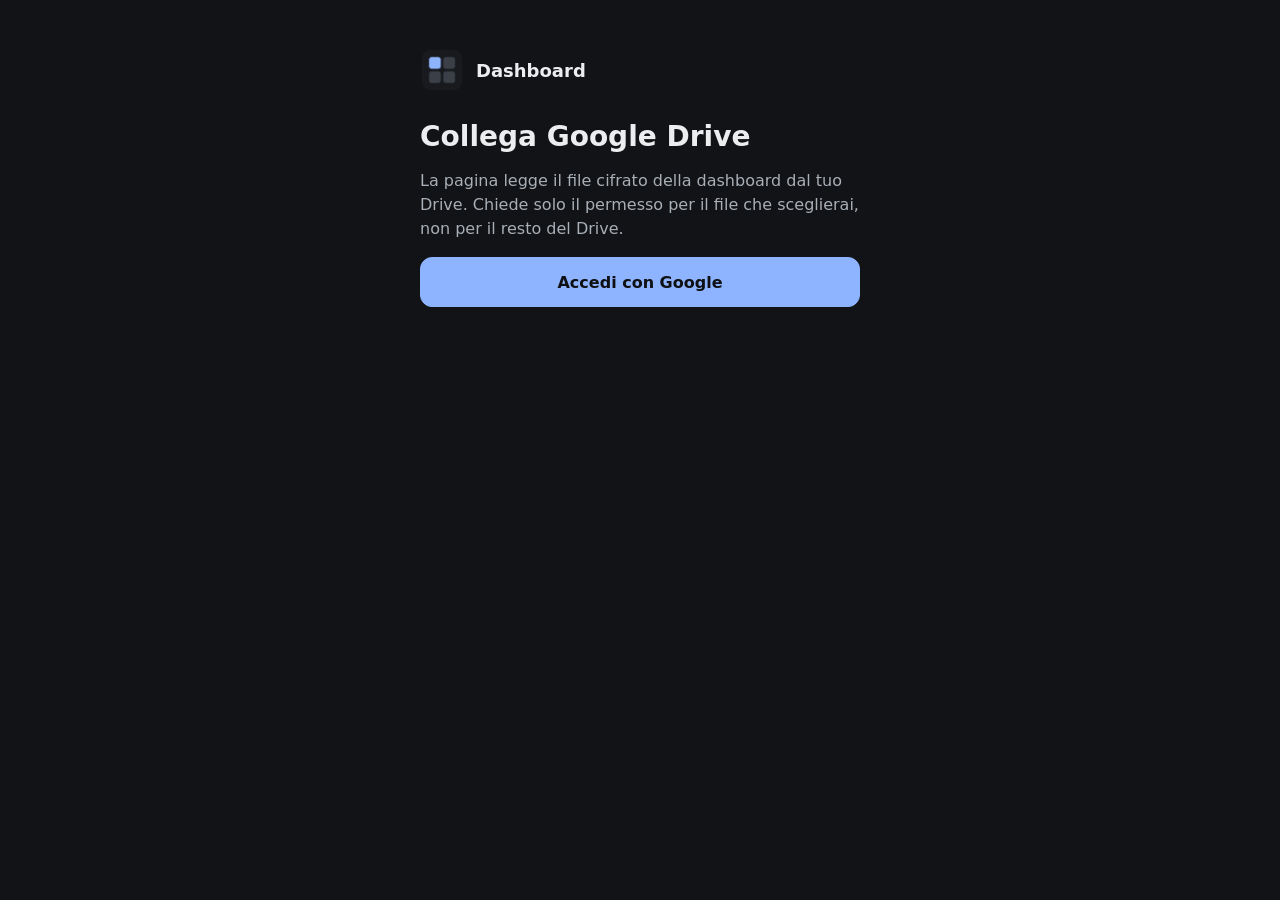
==== index.html @ e6aa9dc3 "Aggiorna la pagina del telefono" ====
<!doctype html>
<html lang="it">
<head>
  <meta charset="utf-8">
  <meta name="viewport" content="width=device-width, initial-scale=1, viewport-fit=cover">
  <meta name="theme-color" content="#111316">
  <meta name="apple-mobile-web-app-capable" content="yes">
  <meta name="mobile-web-app-capable" content="yes">
  <meta name="apple-mobile-web-app-status-bar-style" content="black-translucent">
  <meta name="apple-mobile-web-app-title" content="Dashboard">
  <meta name="referrer" content="no-referrer">
  <link rel="apple-touch-icon" href="./apple-touch-icon.png">
  <link rel="manifest" href="./manifest.webmanifest">
  <title>Dashboard</title>
  <script type="module" crossorigin src="./assets/index-CRpxX67z.js"></script>
  <link rel="stylesheet" crossorigin href="./assets/index-BYZE6P-I.css">
</head>
<body>
  <div id="m-app"></div>
</body>
</html>
---- assets/index-BYZE6P-I.css ----
:root{--bg: #111316;--panel: #181a1e;--panel-2: #1e2126;--line: #23262b;--line-2: #2b2f36;--text: #ecedee;--muted: #a9afb6;--faint: #8a9198;--accent: #8fb4ff;--on-accent: #0e1013;--good: #6fd59a;--good-bg: #16301f;--warn: #f2b66d;--warn-bg: #3a2a14;--bad: #ff8a80;--bad-bg: #3a1a1a;color-scheme:dark;font-family:-apple-system,SF Pro Text,system-ui,Segoe UI,sans-serif;font-size:16px;color:var(--text);background:var(--bg);-webkit-text-size-adjust:100%}*{box-sizing:border-box;-webkit-tap-highlight-color:transparent}body{margin:0;background:var(--bg);min-height:100vh}button,input{font:inherit;color:inherit}h1,h2{margin:0}.sr-only{position:absolute;width:1px;height:1px;overflow:hidden;clip:rect(0 0 0 0);white-space:nowrap}[hidden]{display:none!important}.m-gate{min-height:100vh;padding:calc(env(safe-area-inset-top) + 48px) 20px calc(env(safe-area-inset-bottom) + 24px);display:flex;flex-direction:column;gap:16px;max-width:480px;margin:0 auto}.m-gate h1{font-size:28px}.m-gate p{margin:0;color:var(--muted);line-height:1.5}.m-brand{display:flex;align-items:center;gap:12px;font-weight:600;font-size:18px;margin-bottom:12px}.m-brand img{border-radius:10px}.m-stack{display:flex;flex-direction:column;gap:14px}.m-field{display:flex;flex-direction:column;gap:6px;color:var(--muted);font-size:14px}.m-field input{height:50px;border-radius:12px;border:1px solid var(--line-2);background:var(--panel);padding:0 14px;font-size:17px;color:var(--text)}.m-check{display:flex;gap:10px;align-items:center;color:var(--text)}.m-check input{width:22px;height:22px;accent-color:var(--accent)}.m-btn{min-height:50px;border-radius:12px;border:1px solid var(--line-2);background:var(--panel);font-weight:600;padding:0 16px;width:100%}.m-btn.primary{background:var(--accent);border-color:var(--accent);color:var(--on-accent)}.m-btn.ghost{background:transparent;color:var(--accent);border-color:transparent}.m-btn:disabled{opacity:.6}.m-error{color:var(--bad);background:var(--bad-bg);padding:12px 14px;border-radius:12px}.m-hint{color:var(--faint);font-size:13px;line-height:1.45;margin:4px 0}code{background:var(--panel-2);padding:1px 5px;border-radius:5px}.m-head{position:sticky;top:0;z-index:5;display:flex;align-items:flex-end;justify-content:space-between;gap:12px;padding:calc(env(safe-area-inset-top) + 14px) 16px 10px;background:#111316eb;backdrop-filter:blur(10px);-webkit-backdrop-filter:blur(10px)}.m-date{color:var(--muted);font-size:13px}.m-head h1{font-size:30px;margin-top:2px}.m-status{display:inline-flex;align-items:center;gap:6px;max-width:58%;min-height:36px;padding:0 12px;border-radius:999px;border:1px solid var(--line-2);background:var(--panel);color:var(--muted);font-size:12px;text-align:left}.m-status span{overflow:hidden;text-overflow:ellipsis;white-space:nowrap}.m-status.ok{color:var(--good)}.m-status.warn{color:var(--warn);border-color:#5a4524}.m-status.bad{color:var(--bad)}.m-status.sync svg{animation:m-spin 1s linear infinite}@keyframes m-spin{to{transform:rotate(360deg)}}.m-banner{display:block;width:calc(100% - 32px);margin:4px 16px 8px;padding:12px 14px;border-radius:12px;border:0;text-align:left;line-height:1.4;font-size:14px}.m-banner.ok{background:var(--good-bg);color:var(--good)}.m-banner.warn{background:var(--warn-bg);color:var(--warn);font-weight:600}.m-banner.bad{background:var(--bad-bg);color:var(--bad)}.m-cap{display:flex;gap:8px;padding:4px 16px 0}.m-cap input{flex:1;min-width:0;height:48px;border-radius:12px;border:1px solid var(--line-2);background:var(--panel);padding:0 14px;font-size:16px;color:var(--text)}.m-cap input:focus{outline:none;border-color:var(--accent)}.m-cap button{width:48px;height:48px;border-radius:12px;border:0;background:var(--accent);color:var(--on-accent);font-size:26px;font-weight:600;line-height:1}.m-cap-row{display:flex;align-items:center;justify-content:space-between;gap:8px;padding:8px 16px 0;color:var(--muted);font-size:13px}.m-chips{display:flex;gap:6px;flex:none}.m-chip{min-height:32px;padding:0 12px;border-radius:999px;border:1px solid var(--line-2);background:transparent;color:var(--muted);font-size:13px}.m-chip.on{background:var(--panel-2);color:var(--text);border-color:var(--accent)}.m-main{padding:6px 16px calc(env(safe-area-inset-bottom) + 96px)}.m-sec{margin-top:18px}.m-sec h2{font-size:13px;color:var(--muted);text-transform:uppercase;letter-spacing:.4px;font-weight:600;margin-bottom:6px}.m-sec h2 span{color:var(--faint);font-weight:500}.m-link{border:0;background:none;padding:0;color:inherit;text-transform:inherit;letter-spacing:inherit;font-weight:inherit;font-size:inherit}.m-list{list-style:none;margin:0;padding:0;border-radius:14px;background:var(--panel);border:1px solid var(--line);overflow:hidden}.m-list>li+li{border-top:1px solid var(--line)}.m-row{display:flex;align-items:center;gap:14px;width:100%;min-height:54px;padding:10px 14px;border:0;background:transparent;text-align:left}.m-row:active{background:var(--panel-2)}.m-box{width:26px;height:26px;flex:none;border-radius:8px;border:2px solid #4a5059;display:grid;place-items:center;color:var(--on-accent)}.m-box.on{background:var(--good);border-color:var(--good)}.m-text{flex:1;min-width:0;overflow-wrap:anywhere;font-size:17px}.m-text small{display:block;color:var(--faint);font-size:13px}.m-row.done .m-text{color:#7e858d;text-decoration:line-through}.m-tag{flex:none;font-size:12px;padding:3px 8px;border-radius:7px;background:var(--panel-2);color:var(--muted)}.m-tag.bad{background:var(--bad-bg);color:var(--bad)}.m-list.small .m-next{display:flex;gap:12px;padding:12px 14px;font-size:15px;color:var(--muted)}.m-when{width:92px;flex:none;color:var(--faint);font-size:13px;padding-top:1px}.m-empty{color:var(--faint);text-align:center;padding:36px 12px;line-height:1.5;margin:0}.m-tabs{position:fixed;left:0;right:0;bottom:0;z-index:6;display:grid;grid-template-columns:1fr 1fr 1fr;padding:6px 8px calc(env(safe-area-inset-bottom) + 6px);background:#111316f0;backdrop-filter:blur(10px);-webkit-backdrop-filter:blur(10px);border-top:1px solid var(--line)}.m-tabs button{display:flex;flex-direction:column;align-items:center;gap:3px;min-height:50px;border:0;background:none;color:var(--faint);font-size:11px}.m-tabs button.on{color:var(--accent)}.m-sheet{position:fixed;left:0;right:0;bottom:0;z-index:10;display:flex;flex-direction:column;gap:8px;padding:16px 16px calc(env(safe-area-inset-bottom) + 16px);background:var(--panel);border-top:1px solid var(--line-2);border-radius:18px 18px 0 0;box-shadow:0 -10px 30px #00000080}.m-steps{margin:0;padding-left:22px;color:var(--muted);line-height:1.55;display:flex;flex-direction:column;gap:6px}.m-steps strong{color:var(--text)}
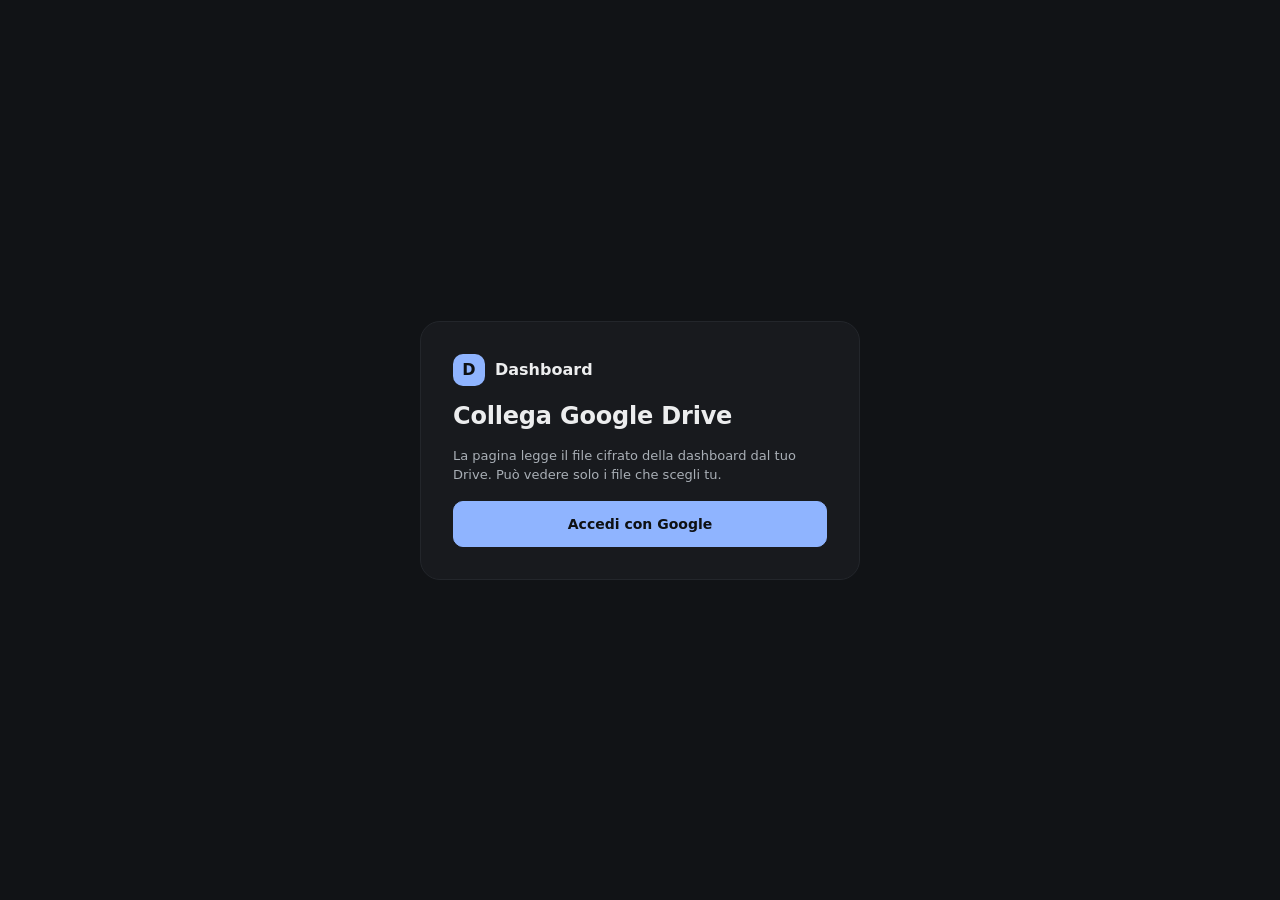
==== commit 64afff32: "Dashboard completa sulla pagina principale Co-Authored-By: Claude Opus 5.5 <noreply@anthropic.com> C" ====
--- a/index.html
+++ b/index.html
@@ -1,9 +1,11 @@
 <!doctype html>
-<html lang="it">
+<html lang="it" class="phone">
 <head>
   <meta charset="utf-8">
+  <!-- Limita da dove la pagina può caricare script e con chi può parlare. apis.google.com e i frame servono al selettore di Drive. -->
+  <meta http-equiv="Content-Security-Policy" content="default-src 'none'; script-src 'self' https://apis.google.com; style-src 'self' 'unsafe-inline'; img-src 'self' data: https://*.googleusercontent.com; font-src 'self' https://fonts.gstatic.com; connect-src 'self' https://www.googleapis.com https://*.googleusercontent.com https://api.open-meteo.com https://geocoding-api.open-meteo.com; frame-src https://docs.google.com https://drive.google.com https://accounts.google.com; manifest-src 'self'; worker-src 'self'; base-uri 'none'; form-action 'self'; object-src 'none'">
   <meta name="viewport" content="width=device-width, initial-scale=1, viewport-fit=cover">
-  <meta name="theme-color" content="#111316">
+  <meta name="theme-color" content="#030b13">
   <meta name="apple-mobile-web-app-capable" content="yes">
   <meta name="mobile-web-app-capable" content="yes">
   <meta name="apple-mobile-web-app-status-bar-style" content="black-translucent">
@@ -12,10 +14,10 @@
   <link rel="apple-touch-icon" href="./apple-touch-icon.png">
   <link rel="manifest" href="./manifest.webmanifest">
   <title>Dashboard</title>
-  <script type="module" crossorigin src="./assets/index-CRpxX67z.js"></script>
-  <link rel="stylesheet" crossorigin href="./assets/index-BYZE6P-I.css">
+  <script type="module" crossorigin src="./assets/index-Cmmlsmbg.js"></script>
+  <link rel="stylesheet" crossorigin href="./assets/index-DvFdRMS1.css">
 </head>
 <body>
-  <div id="m-app"></div>
+  <div id="app"></div>
 </body>
 </html>
--- a/assets/index-DvFdRMS1.css
+++ b/assets/index-DvFdRMS1.css
@@ -0,0 +1 @@
+:root{--bg: #111316;--panel: #181a1e;--panel-2: #1e2126;--line: #23262b;--line-2: #2b2f36;--text: #ecedee;--text-2: #cdd1d5;--muted: #a9afb6;--faint: #8a9198;--accent: #8fb4ff;--accent-bg: #1c2740;--on-accent: #0e1013;--good: #6fd59a;--good-bg: #16301f;--warn: #f2b66d;--warn-bg: #3a2a14;--bad: #ff8a80;--bad-bg: #3a1a1a;--violet: #c9a7ff;--violet-bg: #2e2140;--bar: #8fa3bf;--radius: 16px;--attn-line: #5a4524;--accent-2: #a9c3ff;--dim: #7e858d;--warn-line: #6b5326;--dash: #3a3f47;--box: #4a5059;--track: #262a30;--meteo: #4a5a78;--cal-empty: #15171a;--cal-sel: #1e2430;--badge: #33373e;--grid: #2a2e34;--hab: #23272d;font-family:Segoe UI,system-ui,-apple-system,Ubuntu,Noto Sans,sans-serif;font-size:14px;color:var(--text);background:var(--bg);color-scheme:dark}*{box-sizing:border-box}body{margin:0;background:var(--bg);color:var(--text)}button,input,select,textarea{font:inherit;color:inherit}h1,h2,h3{margin:0;font-weight:600;letter-spacing:-.2px}h2{font-size:18px}.h3{font-size:16px}[hidden]{display:none!important}.sr-only{position:absolute;width:1px;height:1px;overflow:hidden;clip:rect(0 0 0 0);white-space:nowrap}.layout{display:flex;min-height:100vh}.side{flex:0 0 220px;padding:24px 16px;border-right:1px solid var(--line);display:flex;flex-direction:column;gap:2px;position:sticky;top:0;height:100vh;overflow-y:auto}.brand{display:flex;align-items:center;gap:10px;padding:0 8px 20px;font-weight:600;font-size:16px}.brand-mark{width:32px;height:32px;border-radius:10px;background:var(--accent);color:var(--on-accent);display:grid;place-items:center;font-weight:700}.nav{display:flex;align-items:center;gap:10px;padding:7px 12px;border-radius:8px;border:0;background:transparent;color:var(--muted);text-align:left;cursor:pointer;width:100%}.nav.sub{padding-left:34px;font-size:13px}.nav:hover{background:var(--panel);color:var(--text)}.nav.active{background:var(--panel-2);color:var(--text);font-weight:500}.nav svg{flex:none}.side-foot{margin-top:auto;display:flex;flex-direction:column;gap:2px;padding-top:12px}.save-status{padding:8px 12px;color:var(--faint);font-size:12px;display:flex;gap:8px;align-items:center}.dot{width:8px;height:8px;border-radius:50%;background:var(--good);flex:none}.dot.err{background:var(--bad)}.main{flex:1;min-width:0;padding:28px 32px 48px;display:flex;flex-direction:column;gap:20px;max-width:1320px}.head{display:flex;flex-wrap:wrap;justify-content:space-between;align-items:flex-end;gap:16px}.head .date{color:var(--muted);font-size:13px}.head h1{font-size:32px;margin-top:4px}.lead{margin:-8px 0 0;color:var(--muted);line-height:1.5;max-width:800px}.grid{display:grid;grid-template-columns:repeat(auto-fit,minmax(360px,1fr));gap:20px;align-items:start}.split{display:flex;flex-wrap:wrap;gap:20px;align-items:flex-start}.grow-1{flex:1 1 300px;min-width:0}.grow-2{flex:2 1 460px;min-width:0}.grow-3{flex:3 1 600px;min-width:0}.card{border:1px solid var(--line);border-radius:var(--radius);background:var(--panel);padding:20px;display:flex;flex-direction:column;gap:14px;min-width:0}.card.attention{border-color:var(--attn-line)}.card-head{display:flex;justify-content:space-between;align-items:center;gap:12px;flex-wrap:wrap}.stack{display:flex;flex-direction:column;gap:12px}.stack-lg{gap:20px}.stack-sm{display:flex;flex-direction:column;gap:10px}.stack-xs{display:flex;flex-direction:column;gap:4px;color:var(--text-2)}.sub{color:var(--muted);font-size:13px}.small{font-size:12px}.hint{color:var(--faint);font-size:12px;line-height:1.45}.strong{font-weight:600}.empty{color:var(--faint);padding:8px 0;line-height:1.5}.self-start{align-self:flex-start}.push{margin-left:auto}.nowrap{flex-wrap:nowrap;white-space:nowrap}.gap-sm{gap:8px}.divider-top{border-top:1px solid var(--line);padding-top:16px}.accent-2{color:var(--accent-2)}.banner{padding:12px 14px;border-radius:10px;line-height:1.45}.banner.ok{background:var(--good-bg);color:var(--good)}.banner.bad{background:var(--bad-bg);color:var(--bad)}.banner.warn{background:var(--warn-bg);color:var(--warn)}.note-box{padding:12px 14px;border-radius:12px;background:var(--panel-2);color:var(--text-2);line-height:1.5}.box-soft{padding:14px;border-radius:12px;background:var(--panel-2)}.row{display:flex;gap:8px;flex-wrap:wrap;align-items:center}.row>.grow{flex:1 1 160px;min-width:0}.input{height:42px;padding:0 12px;border-radius:10px;border:1px solid var(--line-2);background:var(--bg);color:var(--text);outline:none;min-width:0}textarea.input{height:auto;padding:10px 12px;resize:vertical}.input:focus{border-color:var(--accent)}.input::placeholder{color:var(--dim)}.input.amount{width:120px}.input.date{width:150px}.input.slim{height:36px;padding:0 10px}.input.num{width:120px}.input.qty{width:90px;height:36px}.input.day{width:72px}.input.center{text-align:center}.input.strong{font-weight:700}.input.warn-border{border-color:var(--warn-line)}.btn{height:42px;padding:0 16px;border-radius:10px;border:1px solid var(--line-2);background:transparent;color:var(--text);cursor:pointer;font-weight:500;white-space:nowrap;display:inline-flex;align-items:center;justify-content:center;gap:8px}.btn:hover{background:var(--panel-2)}.btn:disabled{opacity:.5;cursor:default}.btn.primary{background:var(--accent);border-color:var(--accent);color:var(--on-accent);font-weight:600}.btn.primary:hover{filter:brightness(1.08)}.btn.danger{color:var(--bad)}.btn.small{height:34px;padding:0 12px;font-size:13px}.btn.wrap{white-space:normal;height:auto;min-height:34px;padding:6px 12px;text-align:left}.btn.square{width:42px;padding:0;font-size:18px}.icon-btn{width:34px;height:34px;border-radius:8px;border:1px solid transparent;background:transparent;color:var(--faint);cursor:pointer;display:grid;place-items:center;flex:none}.icon-btn:hover{border-color:var(--line-2);color:var(--text)}label.field,.field{display:flex;flex-direction:column;gap:6px;color:var(--muted);font-size:13px}.field.inline{flex-direction:row;align-items:center;gap:8px}.field.end{justify-content:flex-end}.form-grid{display:grid;grid-template-columns:repeat(auto-fit,minmax(200px,1fr));gap:14px;align-items:end}.form-grid.two{grid-template-columns:repeat(2,minmax(0,1fr))}.form-grid.dashed{padding:16px;border:1px dashed var(--dash);border-radius:12px}fieldset.plain{border:0;padding:0;margin:0}.label{color:var(--muted);font-size:13px;padding:0;margin-bottom:10px}.check{display:flex;gap:10px;align-items:flex-start;cursor:pointer;color:var(--text-2);line-height:1.4}.check.small{font-size:13px;align-items:center}.check input,.check-input{width:18px;height:18px;accent-color:var(--accent);flex:none;margin:1px 0 0}.pills{display:flex;flex-wrap:wrap;gap:8px}.pill{position:relative;cursor:pointer}.pill input{position:absolute;opacity:0;inset:0;cursor:pointer}.pill span{display:inline-flex;align-items:center;height:40px;padding:0 14px;border-radius:999px;border:1px solid var(--line-2);color:var(--muted)}.pills.small .pill span{height:34px;font-size:13px}.pill input:checked+span{border-color:var(--accent);background:var(--accent-bg);color:var(--text)}.pill input:focus-visible+span{outline:2px solid var(--accent);outline-offset:2px}.swatches{display:flex;gap:10px}.swatch{position:relative;width:34px;height:34px;border-radius:50%;background:var(--c);cursor:pointer;border:3px solid transparent}.swatch input{position:absolute;opacity:0;inset:0;cursor:pointer}.swatch:has(input:checked){border-color:var(--text)}.swatch:has(input:focus-visible){outline:2px solid var(--accent);outline-offset:2px}.chip{height:34px;padding:0 12px;border-radius:999px;border:1px solid var(--line-2);background:var(--panel-2);color:var(--text);cursor:pointer;display:inline-flex;align-items:center;gap:8px;font-size:13px}.chip.off{background:transparent;color:var(--dim)}.error{color:var(--bad);font-size:13px}.ok{color:var(--good);font-size:13px}.link{background:none;border:0;padding:0;color:var(--accent);cursor:pointer;text-align:left;font-size:13px}.link:hover{text-decoration:underline}.list{display:flex;flex-direction:column}.list.tight .item{padding:7px 0}.item{display:flex;align-items:center;gap:12px;padding:10px 0;border-bottom:1px solid var(--line)}.item:last-child{border-bottom:0}.item .text{flex:1;min-width:0;overflow-wrap:anywhere}.item .when{width:56px;flex:none;color:var(--muted);font-size:12px}.item.done .text{color:var(--dim);text-decoration:line-through}.item.paused{opacity:.55}.item.clickable{cursor:pointer}.box{width:24px;height:24px;flex:none;border-radius:7px;border:1.5px solid var(--box);background:transparent;color:var(--on-accent);display:grid;place-items:center;cursor:pointer;padding:0}.box.on{background:var(--accent);border-color:var(--accent)}.day-box{width:44px;height:44px;flex:none;border-radius:10px;background:var(--panel-2);display:flex;flex-direction:column;align-items:center;justify-content:center;line-height:1.1}.day-box span{font-size:10px;color:var(--faint)}.tag{flex:none;font-size:11px;padding:2px 7px;border-radius:6px;background:var(--panel-2);color:var(--muted);white-space:nowrap}.tag.warn,.tag.pag{background:var(--warn-bg);color:var(--warn)}.tag.bad{background:var(--bad-bg);color:var(--bad)}.tag.ent{background:var(--good-bg);color:var(--good)}.tag.inv{background:var(--accent-bg);color:var(--accent)}.tag.gir{background:var(--track);color:var(--text-2)}.progress{height:6px;border-radius:3px;background:var(--track);overflow:hidden}.progress>div{height:100%;background:var(--accent);border-radius:3px}.progress.cat>div{background:var(--bar)}.progress.over>div{background:var(--bad)}.metrics{display:grid;grid-template-columns:repeat(auto-fit,minmax(170px,1fr));gap:12px}.metric{padding:14px 16px;border-radius:12px;background:var(--panel-2)}.metric .label{color:var(--muted);font-size:12px;margin:0}.metric .value{font-size:23px;font-weight:700;margin-top:4px;font-variant-numeric:tabular-nums}.metric .value.good{color:var(--good)}.metric .value.bad{color:var(--bad)}.metric .value.warn{color:var(--warn)}.metric .value.accent{color:var(--accent)}.metric .hint{margin-top:2px}.money{font-variant-numeric:tabular-nums;white-space:nowrap}.money.in{color:var(--good)}.money.gir{color:var(--accent)}.money.out-bad{color:var(--bad)}.cat-row{display:flex;justify-content:space-between;font-size:13px;margin-bottom:5px;color:var(--text-2)}.acc-grid{display:grid;grid-template-columns:repeat(auto-fit,minmax(250px,1fr));gap:14px}.acc-card{text-align:left;cursor:pointer;border:1px solid var(--line);border-radius:var(--radius);background:var(--panel);padding:16px 18px;display:flex;flex-direction:column;gap:8px;color:var(--text)}.acc-card:hover{border-color:var(--acc, var(--line-2))}.acc-card.add{border-style:dashed;border-color:var(--dash);align-items:center;justify-content:center;flex-direction:row;color:var(--muted);min-height:110px}.acc-dot{width:10px;height:10px;border-radius:50%;background:var(--acc);flex:none}.acc-balance{font-size:24px;font-weight:700;font-variant-numeric:tabular-nums}.pac-row{display:flex;flex-wrap:wrap;align-items:center;gap:12px;padding:14px 16px;border-radius:12px;background:var(--panel-2)}.pac-row .grow{flex:1 1 240px;min-width:0}.pac-row.paused{opacity:.6}.alloc{display:flex;height:12px;border-radius:6px;overflow:hidden;gap:2px}.legend{gap:16px;font-size:13px;color:var(--text-2)}.legend span{display:inline-flex;align-items:center;gap:6px}.sw{width:10px;height:10px;border-radius:3px;display:inline-block}.dot-cat{display:inline-block;width:10px;height:10px;border-radius:3px;flex:none;margin-right:6px;vertical-align:-1px;background:var(--muted)}.dot-cat.pag{background:var(--warn)}.dot-cat.ent{background:var(--good)}.dot-cat.inv{background:var(--accent)}.dot-cat.gir{background:#a9afb6}.dot-cat.comp{background:var(--violet)}.dot-cat.att{background:var(--text)}.dot-cat.meteo{background:var(--meteo)}.cal-wrap{overflow-x:auto}.cal{min-width:640px;display:grid;grid-template-columns:repeat(7,minmax(0,1fr));border:1px solid var(--line);border-radius:var(--radius);overflow:hidden;background:var(--panel)}.cal-head{padding:10px;color:var(--muted);font-size:12px;border-bottom:1px solid var(--line)}.cal-cell{min-height:108px;padding:8px;border:0;border-right:1px solid var(--line);border-bottom:1px solid var(--line);background:var(--panel);color:inherit;text-align:left;cursor:pointer;display:flex;flex-direction:column;gap:4px;min-width:0}.cal-cell:nth-child(7n){border-right:0}.cal-cell.empty{background:var(--cal-empty);cursor:default}.cal-cell.sel{background:var(--cal-sel)}.cal-cell:focus-visible{outline:2px solid var(--accent);outline-offset:-2px}.cal-num{width:26px;height:26px;border-radius:50%;display:grid;place-items:center;font-size:13px}.cal-num.today{background:var(--accent);color:var(--on-accent);font-weight:700}.badge{display:block;font-size:11px;line-height:1.3;padding:3px 6px;border-radius:5px;white-space:nowrap;overflow:hidden;text-overflow:ellipsis;max-width:100%;background:var(--badge);color:var(--text)}.badge.pag{background:var(--warn-bg);color:var(--warn)}.badge.ent{background:var(--good-bg);color:var(--good)}.badge.inv{background:var(--accent-bg);color:var(--accent)}.badge.gir{background:var(--track);color:var(--text-2)}.badge.comp{background:var(--violet-bg);color:var(--violet)}.badge.done{opacity:.55}.badge.fac{background:var(--badge);color:var(--text-2);box-shadow:inset 3px 0 0 var(--meteo)}.badge.hab{background:transparent;color:var(--good);box-shadow:inset 0 0 0 1px var(--good);margin-top:auto}.dot-cat.fac{background:var(--meteo)}.dot-cat.hab{background:transparent;box-shadow:inset 0 0 0 2px var(--good)}.drop{display:flex;flex-direction:column;align-items:center;gap:8px;padding:36px 20px;border:1px dashed var(--dash);border-radius:var(--radius);text-align:center;cursor:pointer;color:var(--text-2);position:relative}.drop:hover,.drop:focus-within{border-color:var(--accent)}.drop input{position:absolute;inset:0;opacity:0;cursor:pointer}.file-badge{width:44px;height:44px;border-radius:10px;background:var(--accent-bg);color:var(--accent);display:grid;place-items:center;font-size:11px;font-weight:700;flex:none}tr.muted td{opacity:.5}.weather{display:flex;align-items:center;gap:14px;padding:10px 16px;border:1px solid var(--line);border-radius:12px;background:var(--panel);color:var(--muted)}.weather .temp{font-size:24px;font-weight:600;line-height:1;color:var(--text)}.day-row{display:flex;gap:14px;padding:8px 0;border-bottom:1px solid var(--line)}.day-row:last-child{border-bottom:0}.day-row .when{width:76px;flex:none;color:var(--muted);font-size:12px;padding-top:2px}.avatar{width:38px;height:38px;flex:none;border-radius:50%;background:var(--track);color:var(--text-2);display:grid;place-items:center;font-weight:600;font-size:13px}.capture{padding:14px 16px;gap:8px}.capture .input{height:46px;font-size:15px}.cap-row{gap:8px}.pay-hours .input.num{width:90px;text-align:right}.print-only{display:none}@media print{body,body.has-bg{background:#fff!important;color:#000}#theme-bg,.side,.no-print,.banner{display:none!important}.print-only{display:block}.main{padding:0;max-width:none}.card{border:1px solid #999;background:#fff!important;color:#000;break-inside:avoid;backdrop-filter:none!important}.hint,.sub,.head .date{color:#333!important}.grid{display:block}.grid>.card{margin-bottom:12px}}#theme-bg{position:fixed;inset:0;z-index:0;pointer-events:none;overflow:hidden;background:var(--bg-deep, var(--bg))}#theme-bg .rune-move{will-change:transform}#app{position:relative;z-index:1}@keyframes rune-spin{0%{transform:translate(-50%,-50%) rotate(0)}to{transform:translate(-50%,-50%) rotate(360deg)}}@keyframes rune-spin-rev{0%{transform:translate(-50%,-50%) rotate(360deg)}to{transform:translate(-50%,-50%) rotate(0)}}@keyframes rune-pulse{0%,to{opacity:.55}50%{opacity:1}}@media(prefers-reduced-motion:reduce){#theme-bg *{animation:none!important}}body.no-motion #theme-bg *{animation:none!important}body.has-bg .side{background:var(--panel)}body.theme-rune{background:#030407;--bg-deep: #030407;--bg: #070a10;--panel: rgba(12, 16, 24, var(--panel-a, .8));--panel-2: rgba(40, 48, 64, .45);--line: rgba(124, 200, 255, .1);--line-2: rgba(124, 200, 255, .18)}body.theme-rune .side{background:var(--panel)}body.theme-rune .card,body.theme-rune .side,body.theme-rune .acc-card,body.theme-rune .weather,body.theme-rune .cal{backdrop-filter:blur(6px)}body.theme-rune .cal-cell.empty{background:#080a0e99}body.theme-rune .cal-cell.sel{background:#283c608c}body.theme-rune .ch-tip{background:#111723}.range{width:100%;accent-color:var(--accent)}.chart{position:relative}.chart svg{width:100%;height:auto;display:block;overflow:visible}.ch-grid{stroke:var(--grid);stroke-width:1}.ch-grid.zero{stroke:var(--box)}.ch-tick{fill:var(--faint);font-size:11px;font-variant-numeric:tabular-nums}.ch-line{fill:none;stroke:var(--accent);stroke-width:2;stroke-linejoin:round;stroke-linecap:round}.ch-dot{fill:var(--accent);stroke:var(--panel);stroke-width:2}.ch-label{fill:var(--text);font-size:12px;font-weight:600}.ch-cross{stroke:var(--muted);stroke-width:1;stroke-dasharray:3 3}.ch-bar.pos{fill:var(--good)}.ch-bar.neg{fill:var(--bad)}.ch-bar.partial{opacity:.45}.ch-bar.on{filter:brightness(1.25)}.ch-hit{fill:transparent;cursor:crosshair;outline:none}.ch-hit:focus-visible{fill:#8fb4ff14}.ch-tip{position:absolute;top:4px;transform:translate(-50%);background:var(--panel-2);border:1px solid var(--line-2);border-radius:8px;padding:8px 10px;pointer-events:none;font-size:12px;white-space:nowrap;box-shadow:0 4px 16px #00000059}.ch-tip strong{font-size:14px;font-variant-numeric:tabular-nums}.table-toggle summary{cursor:pointer;color:var(--accent);font-size:13px}.table-toggle[open] summary{margin-bottom:8px}.progress.near>div{background:var(--warn)}.hab-list{display:flex;flex-direction:column}.hab-row{display:flex;align-items:center;gap:14px;padding:12px 0;border-bottom:1px solid var(--line)}.hab-row:last-child{border-bottom:0}.hab-name{flex:1 1 140px;min-width:0}.hab-days{display:flex;gap:4px}.hab-day{width:36px;height:44px;border-radius:8px;border:1px solid var(--line-2);background:transparent;color:var(--faint);display:flex;flex-direction:column;align-items:center;justify-content:center;gap:2px;cursor:pointer;font-size:10px;padding:0}.hab-day.today{border-color:var(--accent)}.hab-day.on{background:var(--good-bg);border-color:var(--good);color:var(--good)}.hab-day:disabled{opacity:.35;cursor:default}.hab-weeks{display:flex;align-items:flex-end;gap:3px;height:32px}.hab-wk{width:8px;height:100%;background:var(--hab);border-radius:3px;display:flex;align-items:flex-end;overflow:hidden}.hab-wk>span{width:100%;background:var(--meteo);border-radius:3px}.hab-wk.ok>span{background:var(--good)}.chip.habit.on{border-color:var(--good);background:var(--good-bg);color:var(--good)}.meal-grid{display:flex;flex-direction:column}.meal-head,.meal-row{display:grid;grid-template-columns:110px 1fr 1fr;gap:8px;align-items:start}.meal-head{color:var(--muted);font-size:12px;padding-bottom:6px}.meal-row{padding:6px 0;border-top:1px solid var(--line)}.meal-row.today .meal-day{color:var(--accent);font-weight:600}.meal-row.past{opacity:.6}.meal-day{font-size:13px;color:var(--text-2);padding-top:9px}.meal-cell{display:flex;flex-direction:column;gap:2px;min-width:0}.meal-cell .input{width:100%}.meal-grid.compact .meal-head,.meal-grid.compact .meal-row{grid-template-columns:44px 1fr 1fr}.meal-grid.compact .meal-day{padding-top:8px}.meal-tools{padding-bottom:2px}.bal-row{display:grid;grid-template-columns:96px 1fr auto;gap:10px;align-items:center;font-size:13px;color:var(--text-2)}.bal-row .sub{font-size:12px;white-space:nowrap;min-width:64px;text-align:right}.bal-row .sub.bal-wide{text-align:left}.bal-row .bal-wide{grid-column:2 / -1}.bal-row .input.num{width:64px}.cats-field legend{color:var(--text-2);font-size:13px;padding:0 0 6px}.cats-field .row{gap:6px 14px}.ok-text{color:var(--good)}.link.small{font-size:12px}label.item.check{cursor:pointer}.prep-fields{gap:10px 14px;align-items:flex-end}.prep-fill{gap:8px 12px;align-items:center;padding-bottom:8px}.prep-fields .input.num{width:72px}.chip.on{border-color:var(--accent);color:var(--accent)}.prep-ahead{display:flex;gap:10px;align-items:flex-start;padding:10px 12px;border-radius:10px;background:var(--warn-bg);color:var(--warn);font-size:13px}.prep-ahead svg{flex:none;margin-top:2px}.prep-ahead .hint{color:inherit;opacity:.8}.prep-meal{padding-top:10px;border-top:1px solid var(--line);display:flex;flex-direction:column;gap:6px}.prep-meal:first-of-type{border-top:0;padding-top:0}.prep-head{display:flex;align-items:center;gap:8px;flex-wrap:wrap}.prep-head .sub{margin-left:auto;font-size:12px}.prep-steps{margin:0;padding-left:22px;display:flex;flex-direction:column;gap:4px;font-size:14px}.prep-steps li::marker{color:var(--muted);font-size:12px}.prep-steps label{display:flex;gap:8px;align-items:flex-start;cursor:pointer;line-height:1.4}.prep-steps input{margin-top:3px;flex:none}.prep-steps label:has(input:checked) span{color:var(--dim);text-decoration:line-through}.stars{display:inline-flex}.star{border:0;background:none;color:var(--dash);font-size:18px;cursor:pointer;padding:0 1px;line-height:1}.star.on{color:var(--warn)}.plain-list{margin:0;padding-left:18px;color:var(--text-2);line-height:1.6}.dot-cat.scad{background:var(--warn)}.dot-cat.scad.late{background:var(--bad)}.dot-cat.scad.ok{background:#5d646c}.badge.scad{background:var(--bad-bg);color:var(--bad)}.dl-row{display:flex;flex-direction:column;gap:8px;border-bottom:1px solid var(--line)}.dl-row:last-child{border-bottom:0}.dl-row>.item{border-bottom:0}.dl-row>form{margin-bottom:12px}.self-end{align-self:flex-end}.earmark{font-size:12px;color:var(--muted);line-height:1.45;margin-top:2px}.earmark strong{color:var(--text-2);font-weight:600}.goal-amounts{display:flex;align-items:baseline;gap:8px;flex-wrap:wrap}.goal-saved{font-size:26px;font-weight:700;font-variant-numeric:tabular-nums}.progress.goal>div{background:var(--violet)}.progress.goal.big{height:10px;border-radius:5px}.progress.goal.full>div{background:var(--good)}.good-text{color:var(--good)}.warn-text{color:var(--warn)}.bad-text{color:var(--bad)}.tag.obj,.badge.obj{background:var(--violet-bg);color:var(--violet)}.dot-cat.obj{background:var(--violet)}.shop-group{display:flex;flex-direction:column;gap:2px}.shop-group+.shop-group{margin-top:6px}.group-title{font-size:13px;font-weight:600;color:var(--muted);text-transform:uppercase;letter-spacing:.4px;display:flex;gap:6px;align-items:baseline}.shop-chips{display:flex;flex-wrap:wrap;gap:8px;align-items:center}.shop-chips .chip:hover{border-color:var(--good);color:var(--good)}.check.small input{margin:0}.gate{min-height:100vh;display:grid;place-items:center;padding:24px}.gate-card{width:100%;max-width:440px;border:1px solid var(--line);border-radius:20px;background:var(--panel);padding:32px;display:flex;flex-direction:column;gap:16px}.gate-card h1{font-size:24px}.gate-card p{margin:0;color:var(--muted);line-height:1.5}.gate-card .input{width:100%;height:46px}.gate-card .btn{height:46px}.path{font-family:Consolas,DejaVu Sans Mono,monospace;font-size:12px;color:var(--muted);overflow-wrap:anywhere;background:var(--bg);padding:8px 10px;border-radius:8px}table.tx{width:100%;border-collapse:collapse;font-variant-numeric:tabular-nums}table.tx td,table.tx th{padding:9px 8px;border-bottom:1px solid var(--line);text-align:left;vertical-align:middle}table.tx th{color:var(--muted);font-weight:500;font-size:12px;white-space:nowrap}table.tx td.r,table.tx th.r{text-align:right}table.tx.small td{font-size:12px;color:var(--text-2)}.table-wrap{overflow-x:auto}@media(max-width:760px){.layout{flex-direction:column}.side{position:static;height:auto;flex-direction:row;flex-wrap:wrap;border-right:0;border-bottom:1px solid var(--line)}.nav.sub{padding-left:12px}.side-foot{margin-top:0;flex-direction:row;flex-wrap:wrap}.main{padding:20px 16px}.form-grid.two{grid-template-columns:1fr}.dl-row>.item{flex-wrap:wrap;row-gap:6px}.dl-row>.item>.text{flex:1 1 200px}.hab-row{flex-wrap:wrap}.meal-head,.meal-row{grid-template-columns:1fr 1fr}.meal-head>:first-child{display:none}.meal-day{grid-column:1 / -1;padding-top:0}}.item.sale{flex-wrap:wrap;row-gap:8px}.item.sale .text{flex:1 1 240px}.item.sale .sale-side{display:flex;align-items:center;gap:10px;flex-wrap:wrap;margin-left:auto}body.theme-carta{color-scheme:light;font-family:Instrument Sans,Segoe UI,system-ui,sans-serif;--bg: #f3f1ec;--panel: #fbfaf7;--panel-2: #efece5;--line: #e3ded3;--line-2: #d3cdbf;--text: #1c1b19;--text-2: #3a3833;--muted: #55514a;--faint: #6b665d;--accent-bg: color-mix(in srgb, var(--accent) 12%, #fbfaf7);--on-accent: #ffffff;--good: #2f6b45;--good-bg: #dcebdf;--warn: #8a5300;--warn-bg: #f6e7c8;--bad: #b3261e;--bad-bg: #f8dcd8;--violet: #6a3fa0;--violet-bg: #ece2f7;--bar: #8a8476;--radius: 6px;--attn-line: #d9b77a;--accent-2: var(--accent);--dim: #857f74;--warn-line: #d9b77a;--dash: #cfc8b9;--box: #8a8476;--track: #e6e1d6;--meteo: #9aa3b5;--cal-empty: #ebe8e1;--cal-sel: #e9e2d2;--badge: #e6e1d6;--grid: #e3ded3;--hab: #e6e1d6}body.theme-carta .head h1,body.theme-carta h2,body.theme-carta .metric .value,body.theme-carta .brand{font-family:Fraunces,Georgia,serif;letter-spacing:-.01em}body.theme-carta .head h1{font-size:40px;font-weight:700}body.theme-carta h2{font-weight:700}body.theme-carta .metric .value{font-weight:500;font-size:26px}body.theme-carta .head .date{font-style:italic}body.theme-carta .nav.active{background:transparent;box-shadow:inset 0 -2px 0 var(--accent);border-radius:0;font-weight:600}body.theme-carta .card{box-shadow:0 1px #3c321e0a}body.theme-carta .ch-tip{box-shadow:0 4px 16px #3c321e26}#theme-bg .tb-grain{position:absolute;inset:0;width:100%;height:100%;opacity:.35}body.theme-fosfori{font-family:IBM Plex Mono,Consolas,monospace;--bg: #070907;--bg-deep: #050605;--panel: rgba(9, 13, 10, var(--panel-a, .9));--panel-2: color-mix(in srgb, var(--accent) 9%, #070907);--line: color-mix(in srgb, var(--accent) 22%, #070907);--line-2: color-mix(in srgb, var(--accent) 34%, #070907);--text: color-mix(in srgb, var(--accent) 78%, #ffffff);--text-2: color-mix(in srgb, var(--accent) 82%, #9a9a9a);--muted: color-mix(in srgb, var(--accent) 70%, #5a5a5a);--faint: color-mix(in srgb, var(--accent) 55%, #3a3a3a);--accent-bg: color-mix(in srgb, var(--accent) 16%, #070907);--on-accent: #050605;--good-bg: #0f2a17;--radius: 2px;--attn-line: color-mix(in srgb, var(--warn) 45%, #070907);--accent-2: var(--accent);--dim: color-mix(in srgb, var(--accent) 45%, #333333);--dash: color-mix(in srgb, var(--accent) 30%, #070907);--box: color-mix(in srgb, var(--accent) 50%, #070907);--track: color-mix(in srgb, var(--accent) 12%, #070907);--meteo: color-mix(in srgb, var(--accent) 40%, #070907);--cal-empty: #060806;--cal-sel: color-mix(in srgb, var(--accent) 12%, #070907);--badge: color-mix(in srgb, var(--accent) 14%, #070907);--grid: color-mix(in srgb, var(--accent) 14%, #070907);--hab: color-mix(in srgb, var(--accent) 10%, #070907)}body.theme-fosfori .head h1{text-shadow:0 0 14px color-mix(in srgb,var(--accent) 45%,transparent);font-weight:700;letter-spacing:0}body.theme-fosfori .card{border-style:solid}body.theme-fosfori .nav.active{background:var(--accent);color:var(--on-accent);font-weight:600}body.theme-fosfori .nav.active svg{stroke:var(--on-accent)}body.theme-fosfori .brand-mark{border-radius:2px}body.theme-fosfori h2:before{content:"## ";color:var(--faint)}#theme-bg .tb-scan{position:absolute;inset:0;background:repeating-linear-gradient(0deg,rgba(255,255,255,.03) 0,rgba(255,255,255,.03) 1px,transparent 1px,transparent 3px)}#theme-bg .tb-bar{position:absolute;left:0;right:0;top:0;height:100%;background:linear-gradient(180deg,transparent 0%,color-mix(in srgb,var(--accent) 6%,transparent) 48%,transparent 52%);animation:tb-scan 8s linear infinite}#theme-bg .tb-vignette{position:absolute;inset:0;background:radial-gradient(ellipse at center,transparent 55%,rgba(0,0,0,.55) 100%)}@keyframes tb-scan{0%{transform:translateY(-100%)}to{transform:translateY(100%)}}body.theme-neon{font-family:Chakra Petch,Segoe UI,system-ui,sans-serif;--bg: #0b0614;--bg-deep: #0b0614;--panel: rgba(20, 10, 38, var(--panel-a, .86));--panel-2: rgba(44, 26, 74, .6);--line: #2c1a4a;--line-2: #3a2560;--text: #efe9ff;--text-2: #d8cff0;--muted: #b9acd9;--faint: #9a8cbf;--accent-bg: color-mix(in srgb, var(--accent) 16%, #0b0614);--on-accent: #0b0614;--radius: 6px;--violet: #ff7ccc;--violet-bg: #3a1636;--attn-line: #6b3a5a;--accent-2: var(--accent);--dim: #8e7fb0;--dash: #4a3175;--box: #6d55a0;--track: #2c1a4a;--meteo: #5a4a8a;--cal-empty: rgba(8, 4, 16, .6);--cal-sel: rgba(58, 37, 96, .55);--badge: #2c1a4a;--grid: #2c1a4a;--hab: #2c1a4a}body.theme-neon h2{text-transform:uppercase;letter-spacing:.08em;font-size:15px;color:var(--accent)}body.theme-neon .head h1{font-weight:700;text-shadow:0 0 18px rgba(255,63,180,.45)}body.theme-neon .nav.active{background:transparent;box-shadow:inset 0 0 0 1px var(--accent),0 0 12px color-mix(in srgb,var(--accent) 35%,transparent);color:#fff}body.theme-neon .btn.primary{box-shadow:0 0 14px color-mix(in srgb,var(--accent) 45%,transparent)}#theme-bg .tb-floor-wrap{position:absolute;left:-20%;right:-20%;bottom:0;height:46%;perspective:420px;overflow:hidden}#theme-bg .tb-floor{position:absolute;inset:0;transform:rotateX(62deg);transform-origin:50% 0;background-image:linear-gradient(#ff3fb4 1px,transparent 1px),linear-gradient(90deg,#ff3fb4 1px,transparent 1px);background-size:48px 48px;opacity:.28;animation:tb-run 1.6s linear infinite}#theme-bg .tb-horizon{position:absolute;left:0;right:0;top:54%;height:2px;background:#ff3fb4;box-shadow:0 0 24px 4px #ff3fb4;opacity:.6;animation:tb-pulse 4s ease-in-out infinite}@keyframes tb-run{0%{background-position:0 0}to{background-position:0 48px}}@keyframes tb-pulse{0%,to{opacity:.45}50%{opacity:.8}}body.theme-lucciole{font-family:Nunito,Segoe UI,system-ui,sans-serif;--bg: #11100b;--bg-deep: #11100b;--panel: rgba(33, 31, 20, var(--panel-a, .9));--panel-2: #2a2716;--line: #2e2b1c;--line-2: #3d3a26;--text: #efeadb;--text-2: #e1dac3;--muted: #bdb59c;--faint: #a39b80;--accent-bg: color-mix(in srgb, var(--accent) 16%, #11100b);--on-accent: #1a180c;--radius: 20px;--good: #9fdc8c;--good-bg: #1f2f18;--attn-line: #5c4a22;--accent-2: var(--accent);--dim: #8c8670;--dash: #4a4630;--box: #5c5737;--track: #2e2b19;--meteo: #6a6650;--cal-empty: rgba(17, 16, 11, .6);--cal-sel: #2e2b19;--badge: #2e2b19;--grid: #2e2b1c;--hab: #2e2b19}body.theme-lucciole .head h1,body.theme-lucciole h2{font-weight:800}body.theme-lucciole .nav,body.theme-lucciole .btn,body.theme-lucciole .input{border-radius:14px}#theme-bg .tb-hills{position:absolute;inset:0;width:100%;height:100%}#theme-bg .ff{animation:tb-ff1 9s ease-in-out infinite}#theme-bg .ff.b{animation:tb-ff2 11s ease-in-out infinite 2s}#theme-bg .ff.c{animation:tb-ff1 13s ease-in-out infinite 5s}#theme-bg .ff.d{animation:tb-ff2 10s ease-in-out infinite 7s}@keyframes tb-ff1{0%{transform:translate(0);opacity:0}20%{opacity:1}50%{transform:translate(30px,-40px);opacity:.4}80%{opacity:1}to{transform:translate(-10px,-90px);opacity:0}}@keyframes tb-ff2{0%{transform:translate(0);opacity:0}25%{opacity:.9}60%{transform:translate(-40px,-30px);opacity:.3}85%{opacity:1}to{transform:translate(20px,-80px);opacity:0}}body.has-bg:not(.theme-carta) .card,body.has-bg:not(.theme-carta) .side,body.has-bg:not(.theme-carta) .acc-card,body.has-bg:not(.theme-carta) .weather,body.has-bg:not(.theme-carta) .cal{backdrop-filter:blur(6px)}:root{--panel-solid: var(--panel)}.cap{display:flex;flex-direction:column;gap:14px}.cap-form{display:flex;align-items:center;gap:10px}.cap-form .input{flex:1;min-width:0}.cap-body{display:flex;flex-direction:column;gap:12px}.cap-title{font-weight:600;white-space:nowrap;color:var(--accent)}.cap-card .cap-title{display:none}.cap-head{display:flex;align-items:baseline;gap:10px}.cap-head .label{font-size:12px;font-weight:600;text-transform:uppercase;letter-spacing:.08em;color:var(--muted)}.cap-items{display:grid;grid-template-columns:repeat(auto-fill,minmax(250px,1fr));gap:10px}.cap-item{--c: var(--accent);padding:10px 12px;border-radius:10px;background:var(--panel-2);border-left:3px solid var(--c);display:flex;flex-direction:column;gap:6px;min-width:0}.cap-item.good,.dot-cat.good{--c: var(--good)}.cap-item.warn,.dot-cat.warn{--c: var(--warn)}.cap-item.bad,.dot-cat.bad{--c: var(--bad)}.cap-item.vio,.dot-cat.vio{--c: var(--violet)}.cap-item.acc,.dot-cat.acc{--c: var(--accent)}.cap-item-top{display:flex;align-items:center;gap:8px;flex-wrap:wrap}.cap-type{display:inline-flex;align-items:center;gap:6px;min-height:32px;padding:0 10px;border-radius:8px;border:1px solid var(--c);background:transparent;color:var(--c);font-size:12px;font-weight:600;text-transform:uppercase;letter-spacing:.06em;cursor:pointer}.cap-type:hover{background:color-mix(in srgb,var(--c) 12%,transparent)}.cap-item-title{font-size:15px;font-weight:500;overflow-wrap:anywhere}.cap-fields{display:flex;flex-wrap:wrap;gap:6px;font-size:12px}.cap-fields>span{padding:2px 8px;border-radius:6px;background:var(--badge)}.cap-problem{font-size:13px;color:var(--bad)}.cap-item.has-problem{background:color-mix(in srgb,var(--bad) 8%,var(--panel-2));outline:1px dashed color-mix(in srgb,var(--bad) 50%,transparent)}.cap-via{background:color-mix(in srgb,var(--accent) 16%,transparent);color:var(--accent)}.cap-remember{display:flex;align-items:center;gap:8px;flex-wrap:wrap;font-size:13px;color:var(--text-2);padding-top:4px;border-top:1px dashed var(--line-2)}.cap-examples{display:flex;flex-wrap:wrap;gap:6px;align-items:center}.cap-examples .chip{height:30px;font-size:12px}.cap-recent{display:flex;flex-direction:column;gap:4px;padding-top:10px;border-top:1px solid var(--line)}.cap-rec{display:flex;align-items:center;gap:10px;min-height:36px}.cap-rec .grow{flex:1;min-width:0;overflow-wrap:anywhere}.dot-cat.good,.dot-cat.warn,.dot-cat.bad,.dot-cat.vio,.dot-cat.acc{background:var(--c)}.cap-keys{display:flex;flex-wrap:wrap;gap:4px 16px;font-size:12px}kbd{font-family:inherit;font-size:11px;padding:1px 5px;border:1px solid var(--line-2);border-radius:4px;color:var(--text-2)}.cap-overlay{position:fixed;inset:0;z-index:50;background:#0000008c;backdrop-filter:blur(4px);display:flex;justify-content:center;align-items:flex-start;padding:8vh 16px 16px}.cap-dialog{position:relative;width:min(860px,100%);max-height:84vh;overflow:auto;border:1px solid var(--line-2);border-radius:var(--radius);background:var(--panel-solid);padding:20px;box-shadow:0 20px 60px #00000080}.cap-close{position:absolute;top:12px;right:12px;transform:rotate(45deg)}.cap-pop .cap-form{padding-right:40px}.cap-pop .cap-form .input{height:48px;font-size:17px}.cap-idle{display:flex;align-items:center;gap:10px;min-height:44px;padding:0 16px;border-radius:22px;border:1px solid var(--line-2);background:transparent;color:var(--text);cursor:pointer}.nav-label{flex:1;text-align:left}.nav-count{display:none}body.theme-comando{font-family:IBM Plex Sans,Segoe UI,system-ui,sans-serif;--bg: #050b14;--bg-deep: #040912;--panel: rgba(8, 24, 40, var(--panel-a, .66));--panel-solid: #071522;--panel-2: color-mix(in srgb, var(--accent) 7%, rgba(6, 18, 30, .7));--line: color-mix(in srgb, var(--accent) 20%, transparent);--line-2: color-mix(in srgb, var(--accent) 32%, transparent);--text: #e6f7ff;--text-2: #cfeaf7;--muted: #a6c8da;--faint: #8fb1c4;--accent-bg: color-mix(in srgb, var(--accent) 16%, #050b14);--on-accent: #03111b;--radius: 4px;--good: #7dffcf;--good-bg: #0b2a22;--warn: #ffc46b;--warn-bg: #2e2210;--bad: #ff7a5c;--bad-bg: #331510;--violet: #c7b8ff;--violet-bg: #221d3a;--attn-line: color-mix(in srgb, var(--warn) 45%, transparent);--accent-2: var(--accent);--dim: #7f9fb2;--dash: color-mix(in srgb, var(--accent) 30%, transparent);--box: color-mix(in srgb, var(--accent) 55%, transparent);--track: color-mix(in srgb, var(--accent) 13%, transparent);--meteo: color-mix(in srgb, var(--accent) 40%, #050b14);--cal-empty: rgba(4, 10, 18, .6);--cal-sel: color-mix(in srgb, var(--accent) 14%, #050b14);--badge: color-mix(in srgb, var(--accent) 12%, transparent);--grid: color-mix(in srgb, var(--accent) 12%, transparent);--hab: color-mix(in srgb, var(--accent) 10%, transparent);--glow: color-mix(in srgb, var(--accent) 45%, transparent)}body.theme-comando h1,body.theme-comando h2,body.theme-comando .cap-title,body.theme-comando .label,body.theme-comando .cmd-sub{font-family:Rajdhani,Segoe UI,sans-serif}body.theme-comando h2{font-size:14px;font-weight:700;letter-spacing:.22em;text-transform:uppercase;color:var(--accent)}body.theme-comando .head h1{font-size:30px;letter-spacing:.04em}body.theme-comando .card{position:relative;border-radius:4px;background:var(--panel)}body.theme-comando .card:before,body.theme-comando .card:after{content:"";position:absolute;width:12px;height:12px;pointer-events:none}body.theme-comando .card:before{top:-1px;left:-1px;border-top:2px solid var(--accent);border-left:2px solid var(--accent)}body.theme-comando .card:after{bottom:-1px;right:-1px;border-bottom:2px solid var(--accent);border-right:2px solid var(--accent);opacity:.6}body.theme-comando .btn,body.theme-comando .input,body.theme-comando .chip,body.theme-comando .metric,body.theme-comando .nav{border-radius:4px}body.theme-comando .btn.primary{box-shadow:0 0 14px var(--glow)}body.theme-comando .box{border-radius:2px;transform:rotate(45deg) scale(.8)}body.theme-comando .box svg{transform:rotate(-45deg)}body.theme-comando .money,body.theme-comando .metric .value,body.theme-comando .cmd-num{font-family:IBM Plex Mono,Consolas,monospace}body.theme-comando .side{background:#06121ec7}body.theme-comando .nav.active{background:color-mix(in srgb,var(--accent) 14%,transparent);box-shadow:inset 2px 0 0 var(--accent);color:#f2fbff}body.theme-comando .nav-count{display:inline-block;min-width:22px;padding:1px 6px;border-radius:10px;text-align:center;font-family:IBM Plex Mono,monospace;font-size:11px;color:var(--accent);background:var(--badge)}body.theme-comando .nav-count.warn{color:#1a0e02;background:var(--warn)}body.theme-comando .brand{gap:12px;color:var(--accent)}.cmd-brand{display:flex;flex-direction:column;font-family:Rajdhani,sans-serif;line-height:1.05}.cmd-brand span{font-size:19px;font-weight:700;letter-spacing:.16em;color:var(--text)}.cmd-brand small{font-size:10px;font-weight:600;letter-spacing:.3em;color:var(--muted)}.layout.cmd .main{max-width:1680px;padding-bottom:96px}.layout.cmd .side{padding-bottom:84px}.layout.cmd .side-foot .save-status{display:none}.cmd-top{display:flex;flex-wrap:wrap;align-items:center;justify-content:space-between;gap:12px 20px}.cmd-sync{display:flex;align-items:center;gap:8px;padding:8px 14px;border:1px solid var(--line);border-radius:4px;background:var(--panel);font-family:Rajdhani,sans-serif;font-size:13px;font-weight:600;letter-spacing:.08em}.cmd-sync .dot,.cmd-foot .dot{box-shadow:0 0 8px var(--good)}.cmd-clock{display:flex;flex-direction:column;align-items:center}.cmd-date{font-family:Rajdhani,sans-serif;font-size:13px;font-weight:600;letter-spacing:.22em;color:var(--muted)}.cmd-time{font-family:IBM Plex Mono,monospace;font-size:30px;font-weight:500;color:var(--accent);text-shadow:0 0 18px var(--glow)}.cmd-tools{display:flex;gap:8px}.cmd-btn{width:44px;height:44px;display:grid;place-items:center;border:1px solid var(--line);border-radius:4px;background:var(--panel);color:var(--text);cursor:pointer}.cmd-btn.accent{color:var(--accent)}.cmd-btn:hover{border-color:var(--accent)}.cmd-row{display:flex;flex-wrap:wrap;gap:16px}.cmd-row>.card{flex:1 1 300px;min-width:0}.cmd-row>.cmd-core{flex:1.5 1 380px;align-items:center;justify-content:center;background:color-mix(in srgb,var(--panel) 70%,transparent)}.cmd-row>.cmd-wide{flex:1.25 1 360px}.cmd-num{font-size:12px;color:var(--muted)}.cmd-alerts{display:flex;flex-direction:column;gap:8px}.cmd-alert{--c: var(--accent);display:flex;align-items:center;gap:12px;padding:9px 10px;border:0;border-left:2px solid var(--c);border-radius:3px;background:var(--panel-2);color:var(--text);text-align:left;cursor:pointer}.cmd-alert:hover{background:color-mix(in srgb,var(--c) 10%,var(--panel-2))}.cmd-alert.good{--c: var(--good)}.cmd-alert.warn{--c: var(--warn)}.cmd-alert.bad{--c: var(--bad)}.cmd-alert.vio{--c: var(--violet)}.cmd-alert-text{flex:1;min-width:0;display:flex;flex-direction:column;gap:1px;font-size:14px;font-weight:500}.cmd-alert-text .hint{font-weight:400}.cmd-tag{font-family:Rajdhani,sans-serif;font-size:11px;font-weight:700;letter-spacing:.14em;padding:2px 7px;border:1px solid var(--c);color:var(--c);border-radius:2px}.cmd-core-ring{position:relative;width:100%;max-width:360px;aspect-ratio:1 / 1}.cmd-core-ring svg{position:absolute;inset:0;width:100%;height:100%}.cmd-spin{transform-origin:180px 180px;animation:cmd-spin 60s linear infinite}.cmd-spin-r{transform-origin:180px 180px;animation:cmd-spin 90s linear infinite reverse}.cmd-orbit{transform-origin:180px 180px;animation:cmd-spin 14s linear infinite}@keyframes cmd-spin{to{transform:rotate(360deg)}}body.no-motion .cmd-spin,body.no-motion .cmd-spin-r,body.no-motion .cmd-orbit{animation:none}@media(prefers-reduced-motion:reduce){.cmd-spin,.cmd-spin-r,.cmd-orbit{animation:none}}.cmd-core-text{position:absolute;inset:0;display:flex;flex-direction:column;align-items:center;justify-content:center;gap:2px}.cmd-core-dow{font-family:Rajdhani,sans-serif;font-size:12px;font-weight:600;letter-spacing:.3em;color:var(--muted)}.cmd-core-day{font-family:Rajdhani,sans-serif;font-size:72px;font-weight:700;line-height:.9;color:#f2fbff;text-shadow:0 0 24px var(--glow)}.cmd-core-month{font-family:Rajdhani,sans-serif;font-size:14px;font-weight:700;letter-spacing:.3em;color:var(--accent)}.cmd-legend{display:flex;flex-wrap:wrap;justify-content:center;gap:8px 20px;font-size:13px}.cmd-legend span{display:inline-flex;align-items:center;gap:8px}.cmd-legend i{width:14px;height:3px}.cmd-sub{margin-top:4px}.cmd-core .rx{width:100%;max-width:640px;container-type:inline-size;display:flex;flex-direction:column;gap:4px}.rx-stage{--u: calc(100cqw / 560);position:relative;width:100%;aspect-ratio:560 / 380;overflow:hidden}.rx-stage i{display:block;font-style:normal}.rx-floor-wrap{position:absolute;inset:0;perspective:calc(720 * var(--u));perspective-origin:50% 16%}.rx-floor{position:absolute;left:50%;top:50%;width:calc(640 * var(--u));height:calc(640 * var(--u));margin:calc(-320 * var(--u)) 0 0 calc(-320 * var(--u));transform-style:preserve-3d;animation:rx-floor 80s linear infinite;background-image:linear-gradient(color-mix(in srgb,var(--accent) 24%,transparent) 1px,transparent 1px),linear-gradient(90deg,color-mix(in srgb,var(--accent) 24%,transparent) 1px,transparent 1px);background-size:calc(32 * var(--u)) calc(32 * var(--u));background-position:center;-webkit-mask-image:radial-gradient(circle,#000 26%,transparent 64%);mask-image:radial-gradient(circle,#000 26%,transparent 64%)}.rx-ring{position:absolute;left:50%;top:50%;width:calc(var(--s) * var(--u));height:calc(var(--s) * var(--u));margin:calc(var(--s) * var(--u) / -2) 0 0 calc(var(--s) * var(--u) / -2);border-radius:50%;border:1px solid color-mix(in srgb,var(--accent) 70%,transparent)}.rx-ring.dash{border:2px dashed color-mix(in srgb,var(--accent) 40%,transparent)}.rx-ring.warm{border-color:color-mix(in srgb,var(--warn) 60%,transparent)}.rx-ripple{position:absolute;left:50%;top:50%;width:calc(110 * var(--u));height:calc(110 * var(--u));margin:calc(-55 * var(--u)) 0 0 calc(-55 * var(--u));border-radius:50%;border:2px solid var(--accent);opacity:0;animation:rx-ripple 4s ease-out infinite}.rx-scan{position:absolute;left:50%;top:50%;width:calc(300 * var(--u));height:2px;transform-origin:0 50%;background:linear-gradient(90deg,var(--accent),transparent);animation:cmd-spin 8s linear infinite}.rx-beam{position:absolute;left:calc(210 * var(--u));top:calc(125 * var(--u));width:calc(140 * var(--u));height:calc(225 * var(--u));clip-path:polygon(44% 0,56% 0,86% 100%,14% 100%);background:linear-gradient(to top,color-mix(in srgb,var(--accent) 13%,transparent),transparent 80%);pointer-events:none}.rx-pts{position:absolute;inset:0;pointer-events:none}.rx-pt{position:absolute;bottom:calc(40 * var(--u));width:2px;height:2px;border-radius:1px;background:var(--accent);box-shadow:0 0 6px var(--accent);opacity:0;animation:rx-rise 3.4s linear infinite}.rx-globe-wrap{position:absolute;left:calc(120 * var(--u));top:calc(12 * var(--u));width:calc(320 * var(--u));height:calc(320 * var(--u));perspective:calc(1000 * var(--u))}.rx-globe{position:absolute;inset:0;transform-style:preserve-3d;animation:rx-globe 40s linear infinite}.rx-mer{position:absolute;inset:0;border-radius:50%;border:1px solid color-mix(in srgb,var(--accent) 30%,transparent)}.rx-par{position:absolute;left:50%;top:50%;border-radius:50%;border:1px solid color-mix(in srgb,var(--accent) 22%,transparent)}.rx-par.eq{border-color:color-mix(in srgb,var(--accent) 58%,transparent)}.rx-node{position:absolute;left:50%;top:50%;width:8px;height:8px;margin:-4px 0 0 -4px;border-radius:50%;background:var(--warn);box-shadow:0 0 12px var(--warn)}.rx-scanwrap{position:absolute;left:calc(120 * var(--u));top:calc(12 * var(--u));width:calc(320 * var(--u));height:calc(320 * var(--u));border-radius:50%;overflow:hidden;pointer-events:none}.rx-scanline{position:absolute;left:0;right:0;top:0;height:2px;background:linear-gradient(90deg,transparent,var(--accent),transparent);opacity:.5;animation:rx-scanv 5.5s ease-in-out infinite}.rx-orbit-wrap{position:absolute;left:calc(70 * var(--u));top:calc(-38 * var(--u));width:calc(420 * var(--u));height:calc(420 * var(--u));perspective:calc(1100 * var(--u));pointer-events:none;z-index:3}.rx-orbit{position:absolute;inset:0;transform-style:preserve-3d;animation:rx-orbit 14s linear infinite}.rx-orbit-ring{position:absolute;inset:0;border-radius:50%;border:1px dashed color-mix(in srgb,var(--warn) 50%,transparent)}.rx-orbit-dot{position:absolute;left:50%;top:-5px;width:10px;height:10px;margin-left:-5px;border-radius:50%;background:var(--warn);box-shadow:0 0 12px var(--warn)}.rx-tel{position:absolute;top:calc(6 * var(--u));z-index:4;display:flex;flex-direction:column;gap:3px;font-family:IBM Plex Mono,monospace;font-size:10px;letter-spacing:.08em;color:var(--muted)}.rx-tel.left{left:0}.rx-tel.right{right:0;align-items:flex-end;text-align:right}.rx-tel .acc{color:var(--accent)}.rx-sync{display:flex;align-items:center;gap:6px;text-transform:uppercase}.rx-sync .dot{width:6px;height:6px;border-radius:50%;background:var(--good);box-shadow:0 0 8px var(--good);animation:rx-blink 1.2s steps(2,jump-none) infinite}.rx-sync .dot.err{background:var(--bad);box-shadow:0 0 8px var(--bad)}.rx-core{position:absolute;left:calc(140 * var(--u));top:calc(32 * var(--u));width:calc(280 * var(--u));height:calc(280 * var(--u));z-index:2}.rx-core svg{position:absolute;inset:0;width:100%;height:100%;overflow:visible}.rx-ticks{transform-origin:140px 140px;animation:cmd-spin 120s linear infinite}.rx-t1{fill:none;stroke:var(--accent);stroke-opacity:.35;stroke-width:6;stroke-dasharray:1 45.08}.rx-t2{fill:none;stroke:var(--accent);stroke-opacity:.7;stroke-width:10;stroke-dasharray:1.6 274.9}.rx-wk{fill:none;stroke:color-mix(in srgb,var(--accent) 32%,transparent);stroke-width:4}.rx-wk.past{stroke:color-mix(in srgb,var(--accent) 14%,transparent)}.rx-wk.on{stroke:var(--accent);filter:drop-shadow(0 0 5px var(--accent))}.rx-ev{fill:var(--warn);animation:rx-blink 2.4s ease-in-out infinite}.rx-wl{font-family:IBM Plex Mono,monospace;font-size:10px;font-weight:500;fill:var(--muted)}.rx-wl.on{fill:var(--accent)}.rx-main{fill:none;stroke:var(--accent);stroke-width:7;filter:drop-shadow(0 0 10px var(--accent))}.rx-arc{fill:none;stroke-width:4;stroke-linecap:round;opacity:0;transition:opacity .6s ease}.rx-disc{fill:var(--panel-solid);fill-opacity:.93;stroke:var(--line-2);stroke-width:1}.rx-texts{position:absolute;inset:0}.rx-text{position:absolute;inset:0;display:flex;flex-direction:column;align-items:center;justify-content:center;gap:2px;opacity:0;transform:scale(.94);transition:opacity .5s ease,transform .5s ease,visibility .5s;visibility:hidden}.rx[data-mode=oggi] .rx-text[data-k=oggi],.rx[data-mode=att] .rx-text[data-k=att],.rx[data-mode=abi] .rx-text[data-k=abi],.rx[data-mode=pasti] .rx-text[data-k=pasti]{opacity:1;transform:none;visibility:visible}.rx[data-mode=oggi] .rx-arc[data-k=oggi],.rx[data-mode=att] .rx-arc[data-k=att],.rx[data-mode=abi] .rx-arc[data-k=abi],.rx[data-mode=pasti] .rx-arc[data-k=pasti]{opacity:1}.rx-top{font-family:Rajdhani,sans-serif;font-size:max(10px,calc(11 * var(--u)));font-weight:600;letter-spacing:.3em;color:var(--muted)}.rx-big{font-family:Rajdhani,sans-serif;font-size:calc(70 * var(--u));font-weight:700;line-height:.95;color:#f2fbff;text-shadow:0 0 24px var(--glow)}.rx-big.long{font-size:calc(52 * var(--u))}.rx-mid{font-family:Rajdhani,sans-serif;font-size:max(11px,calc(13 * var(--u)));font-weight:700;letter-spacing:.3em}.rx-sub{font-size:max(11px,calc(13 * var(--u)));color:var(--muted);max-width:calc(160 * var(--u));text-align:center;line-height:1.2}.rx-legend{display:flex;flex-wrap:wrap;justify-content:center;gap:4px 12px}.rx-btn{min-height:44px;display:inline-flex;align-items:center;gap:8px;padding:0 8px;border:0;border-bottom:2px solid transparent;background:none;color:var(--muted);font:inherit;font-size:13px;cursor:pointer}.rx-btn i{width:14px;height:3px}.rx-btn:hover{color:var(--text)}.rx-btn[aria-pressed=true]{color:var(--text);border-bottom-color:var(--accent)}@keyframes rx-floor{0%{transform:translateY(calc(120 * var(--u))) rotateX(74deg) rotate(0)}to{transform:translateY(calc(120 * var(--u))) rotateX(74deg) rotate(-360deg)}}@keyframes rx-globe{0%{transform:rotateX(-16deg) rotateY(0)}to{transform:rotateX(-16deg) rotateY(360deg)}}@keyframes rx-orbit{0%{transform:rotateX(74deg) rotate(0)}to{transform:rotateX(74deg) rotate(-360deg)}}@keyframes rx-ripple{0%{transform:scale(1);opacity:.8}to{transform:scale(4.6);opacity:0}}@keyframes rx-rise{0%{transform:translateY(0);opacity:0}15%{opacity:1}to{transform:translateY(calc(-190 * var(--u)));opacity:0}}@keyframes rx-scanv{0%,to{transform:translateY(0)}50%{transform:translateY(calc(318 * var(--u)))}}@keyframes rx-blink{0%,to{opacity:.35}50%{opacity:1}}@container (max-width: 480px){.rx-tel{display:none}}body.no-motion .rx *,body.no-motion .rx *:before{animation:none!important}body.no-motion .rx-pt,body.no-motion .rx-ripple,body.no-motion .rx-scanline{display:none!important}@media(prefers-reduced-motion:reduce){.rx *,.rx *:before{animation:none!important}.rx-pt,.rx-ripple,.rx-scanline{display:none!important}}body.no-motion .rx-floor,body.lite .rx-floor{transform:translateY(calc(120 * var(--u))) rotateX(74deg) rotate(-20deg)}body.no-motion .rx-globe,body.lite .rx-globe{transform:rotateX(-16deg) rotateY(28deg)}body.no-motion .rx-orbit,body.lite .rx-orbit{transform:rotateX(74deg) rotate(-40deg)}@media(prefers-reduced-motion:reduce){.rx-floor{transform:translateY(calc(120 * var(--u))) rotateX(74deg) rotate(-20deg)}.rx-globe{transform:rotateX(-16deg) rotateY(28deg)}.rx-orbit{transform:rotateX(74deg) rotate(-40deg)}}.cmd-quick{display:grid;grid-template-columns:repeat(2,minmax(0,1fr));gap:8px}.cmd-q{min-height:44px;display:flex;align-items:center;gap:8px;padding:0 10px;border:1px solid var(--line);border-radius:4px;background:var(--panel-2);color:var(--text);cursor:pointer;text-align:left}.cmd-q svg{stroke:var(--accent)}.cmd-q:hover{border-color:var(--accent)}.cmd-agenda{display:flex;flex-direction:column}.cmd-ag{display:flex;gap:12px;align-items:stretch}.cmd-ag-when{width:92px;flex:none;padding-top:8px;font-family:IBM Plex Mono,monospace;font-size:11px;color:var(--muted)}.cmd-ag-dot{position:relative;width:12px;flex:none}.cmd-ag-dot:before{content:"";position:absolute;left:5.5px;top:0;bottom:0;width:1px;background:var(--line)}.cmd-ag-dot:after{content:"";position:absolute;left:2px;top:11px;width:8px;height:8px;border-radius:50%;background:var(--dim)}.cmd-ag.now .cmd-ag-dot:after{background:var(--accent);box-shadow:0 0 10px var(--accent)}.cmd-ag-text{flex:1;min-width:0;padding:6px 0 10px;display:flex;flex-direction:column;font-size:14px}.cmd-minis{display:grid;grid-template-columns:repeat(auto-fit,minmax(104px,1fr));gap:10px}.cmd-mini{display:flex;flex-direction:column;align-items:center;gap:6px;text-align:center}.cmd-mini-ring{position:relative;width:96px;height:96px}.cmd-mini-ring svg{position:absolute;inset:0}.cmd-mini-ring span{position:absolute;inset:0;display:grid;place-items:center;font-family:IBM Plex Mono,monospace;font-size:17px}.cmd-mini-label{font-family:Rajdhani,sans-serif;font-size:13px;font-weight:700;letter-spacing:.14em}.cmd-meals{display:flex;flex-direction:column;gap:9px}.cmd-meal{--c: var(--good);display:flex;align-items:center;gap:10px;font-size:13px}.cmd-meal.m-low{--c: var(--warn)}.cmd-meal.m-full{--c: var(--violet)}.cmd-meal.m-over{--c: var(--bad)}.cmd-meal>span:first-child{width:96px;flex:none}.cmd-segs{flex:1;display:grid;grid-template-columns:repeat(4,minmax(0,1fr));gap:3px}.cmd-segs i{height:8px;background:var(--track)}.cmd-segs i.on{background:var(--c)}.cmd-meal-v{width:64px;text-align:right;font-family:IBM Plex Mono,monospace;font-size:11px;color:var(--muted)}.cmd-meal.m-low .cmd-meal-v,.cmd-meal.m-over .cmd-meal-v{color:var(--c)}.cmd-foot{position:fixed;left:0;right:0;bottom:0;z-index:20;display:flex;flex-wrap:wrap;align-items:center;justify-content:space-between;gap:10px 24px;padding:10px 24px;border-top:1px solid var(--line);background:#050e18eb;backdrop-filter:blur(8px)}.cmd-foot-info{display:flex;flex-wrap:wrap;gap:6px 18px;font-size:12px;color:var(--muted);align-items:center}.cmd-foot-info .js-save{display:inline-flex;align-items:center;gap:8px}.cap-bar{position:relative;flex:0 1 620px;min-width:280px;gap:0}.cap-bar .cap-form{min-height:46px;padding:0 6px 0 18px;border:1px solid var(--accent);border-radius:23px;background:color-mix(in srgb,var(--accent) 8%,transparent);box-shadow:0 0 22px color-mix(in srgb,var(--accent) 28%,transparent)}.cap-bar .cap-title{font-family:Rajdhani,sans-serif;font-size:12px;font-weight:700;letter-spacing:.2em;text-transform:uppercase}.cap-bar .cap-form .input{border:0;background:none;height:42px;box-shadow:none;outline:none}.cap-bar .cap-form .btn{border-radius:18px;height:34px}.cap-bar .cap-body{display:none;position:absolute;left:0;bottom:calc(100% + 10px);width:min(760px,calc(100vw - 32px));max-height:60vh;overflow:auto;padding:16px;border:1px solid var(--line-2);border-radius:6px;background:var(--panel-solid);box-shadow:0 -10px 40px #00000073;flex-direction:column;gap:12px}.cap-bar:focus-within .cap-body{display:flex}.cap-bar .cap-idle{border-color:var(--accent);color:var(--accent)}body.theme-comando .cap-dialog{border-color:var(--line-2)}body.theme-comando .cap-dialog:before{content:"";position:absolute;top:-1px;left:-1px;width:16px;height:16px;border-top:2px solid var(--accent);border-left:2px solid var(--accent)}#theme-bg .tb-cmd-glow{position:absolute;inset:0;background:radial-gradient(circle at 50% 28%,color-mix(in srgb,var(--accent) 14%,transparent) 0,transparent 50%),radial-gradient(circle at 12% 90%,rgba(40,110,170,.18) 0,transparent 45%)}#theme-bg .tb-cmd-grid{position:absolute;inset:0;background:repeating-linear-gradient(0deg,color-mix(in srgb,var(--accent) 4%,transparent) 0 1px,transparent 1px 48px),repeating-linear-gradient(90deg,color-mix(in srgb,var(--accent) 4%,transparent) 0 1px,transparent 1px 48px)}#theme-bg .tb-cmd-rings{position:absolute;width:1100px;height:1100px;right:-320px;top:50%;margin-top:-550px;opacity:.11}#theme-bg .tb-cmd-rings .r1{transform-origin:500px 500px;animation:cmd-spin 120s linear infinite}#theme-bg .tb-cmd-rings .r2{transform-origin:500px 500px;animation:cmd-spin 90s linear infinite reverse}#theme-bg .tb-cmd-rings .r3{transform-origin:500px 500px;animation:cmd-spin 200s linear infinite}@media print{.cmd-foot,.cmd-top{display:none!important}}@media(min-width:1100px){.grid>.span-2{grid-column:span 2}}@media(min-width:901px){.cmd-foot{padding-left:244px}}body.lite *,body.lite *:before,body.lite *:after{animation:none!important;backdrop-filter:none!important;-webkit-backdrop-filter:none!important}body.lite.theme-comando{--panel-a: .86}body.lite #theme-bg .rune-move{filter:none!important}body.lite .rx-pts,body.lite .rx-ripple,body.lite .rx-scanline,body.lite .rx-scan{display:none!important}body.lite .rx-wk.on,body.lite .rx-main{filter:none}html.phone{-webkit-text-size-adjust:100%}.phone body{overscroll-behavior-y:none}.phone .layout.ph{display:block;min-height:100dvh}.phone .layout.ph .main{padding:8px 12px calc(88px + env(safe-area-inset-bottom));gap:14px;max-width:none}.phone input,.phone select,.phone textarea{font-size:16px}.phone button{-webkit-tap-highlight-color:transparent;touch-action:manipulation}.ph-top{position:sticky;top:0;z-index:30;display:flex;align-items:center;gap:10px;min-height:48px;padding:env(safe-area-inset-top) 12px 0;background:linear-gradient(var(--panel),var(--panel)),var(--bg);border-bottom:1px solid var(--line)}.ph-brand{display:flex;align-items:center;gap:8px;color:var(--accent);font-weight:600;text-transform:capitalize;white-space:nowrap}.ph-brand span{color:var(--text)}.ph-save{display:flex;align-items:center;gap:6px;flex:1;min-width:0;font-size:12px;color:var(--muted)}.ph-save span:last-child{overflow:hidden;white-space:nowrap;text-overflow:ellipsis}.ph-icon{display:grid;place-items:center;width:44px;height:44px;margin-right:-8px;border:0;background:none;color:var(--text)}.ph-tabs{position:fixed;left:0;right:0;bottom:0;z-index:40;display:grid;grid-template-columns:repeat(5,minmax(0,1fr));padding-bottom:env(safe-area-inset-bottom);background:linear-gradient(var(--panel),var(--panel)),var(--bg);border-top:1px solid var(--line-2)}.ph-tab{position:relative;display:flex;flex-direction:column;align-items:center;justify-content:center;gap:2px;min-height:58px;border:0;background:none;color:var(--muted);font-size:11px;font-weight:600}.ph-tab.active{color:var(--accent)}.ph-badge{position:absolute;top:5px;left:calc(50% + 7px);min-width:17px;padding:0 4px;border-radius:9px;background:var(--line-2);color:var(--text);font-size:10px;line-height:17px;text-align:center}.ph-badge.warn{background:var(--warn);color:#10151b}.ph-fab{position:fixed;right:14px;bottom:calc(70px + env(safe-area-inset-bottom));z-index:41;display:grid;place-items:center;width:54px;height:54px;border:0;border-radius:50%;background:var(--accent);color:var(--on-accent, #04131c);box-shadow:0 6px 18px #00000073}.ph-sheet-wrap{position:fixed;inset:0;z-index:35}.ph-sheet-bg{position:absolute;inset:0;width:100%;border:0;background:#0000008c}.ph-sheet{position:absolute;left:0;right:0;bottom:calc(58px + env(safe-area-inset-bottom));max-height:calc(100dvh - 120px);overflow-y:auto;padding:12px;background:linear-gradient(var(--panel),var(--panel)),var(--bg);border-top:1px solid var(--line-2);border-radius:16px 16px 0 0}.ph-grid{display:grid;grid-template-columns:repeat(3,minmax(0,1fr));gap:8px}.ph-item{position:relative;display:flex;flex-direction:column;align-items:center;justify-content:center;gap:6px;min-height:76px;padding:8px 4px;border:1px solid var(--line);border-radius:12px;background:color-mix(in srgb,var(--panel-2) 70%,transparent);color:var(--text);font-size:13px;font-weight:600}.ph-item.active{border-color:var(--accent);color:var(--accent)}.ph-item .ph-badge{top:7px;left:auto;right:8px}.phone .cmd-row>.cmd-core{order:-1;flex-basis:100%}.phone .cmd-row>.card{flex-basis:100%}.phone [data-id=importa],.phone [data-action=hud-toggle],.phone [data-action=back-setup],.phone .ph-pc-only{display:none!important}.phone table{display:block;max-width:100%;overflow-x:auto}.phone .cal{min-width:0;grid-template-columns:repeat(7,minmax(0,1fr))}.phone .cal-cell{min-width:0;overflow:hidden}.phone .card{min-width:0;max-width:100%}.phone .layout.ph .main{overflow-x:clip}.phone .ph-note{display:flex;align-items:center;justify-content:space-between;gap:10px;margin:8px 12px 0;padding:10px 12px;border:1px solid var(--line-2);border-radius:10px;background:linear-gradient(var(--panel),var(--panel)),var(--bg);font-size:14px}.phone .ph-note.warn{border-color:var(--warn)}.phone .ph-note.bad{border-color:var(--bad)}.phone .ph-guard{gap:12px}.phone .ph-face{width:100%}.phone .gate{min-height:100dvh;padding:16px}.phone .ph-hide{display:none!important}@font-face{font-family:Instrument Sans;font-style:normal;font-display:swap;font-weight:400;src:url(./instrument-sans-latin-400-normal-DRC__1Mx.woff2) format("woff2"),url(./instrument-sans-latin-400-normal-D1W7dsQl.woff) format("woff")}@font-face{font-family:Instrument Sans;font-style:normal;font-display:swap;font-weight:500;src:url(./instrument-sans-latin-500-normal-Dk9ku72i.woff2) format("woff2"),url(./instrument-sans-latin-500-normal-Z6ESRlEs.woff) format("woff")}@font-face{font-family:Instrument Sans;font-style:normal;font-display:swap;font-weight:600;src:url(./instrument-sans-latin-600-normal-B7fBEWYG.woff2) format("woff2"),url(./instrument-sans-latin-600-normal-B9e8oLYv.woff) format("woff")}@font-face{font-family:Fraunces;font-style:normal;font-display:swap;font-weight:500;src:url(./fraunces-latin-500-normal-DnGCNyPD.woff2) format("woff2"),url(./fraunces-latin-500-normal-BTR4KCeb.woff) format("woff")}@font-face{font-family:Fraunces;font-style:normal;font-display:swap;font-weight:700;src:url(./fraunces-latin-700-normal-CEOla-zY.woff2) format("woff2"),url(./fraunces-latin-700-normal-DTjk5d1Q.woff) format("woff")}@font-face{font-family:IBM Plex Mono;font-style:normal;font-display:swap;font-weight:400;src:url(./ibm-plex-mono-latin-400-normal-DMJ8VG8y.woff2) format("woff2"),url(./ibm-plex-mono-latin-400-normal-CvHOgSBP.woff) format("woff")}@font-face{font-family:IBM Plex Mono;font-style:normal;font-display:swap;font-weight:500;src:url(./ibm-plex-mono-latin-500-normal-DSY6xOcd.woff2) format("woff2"),url(./ibm-plex-mono-latin-500-normal-CB9ihrfo.woff) format("woff")}@font-face{font-family:IBM Plex Mono;font-style:normal;font-display:swap;font-weight:600;src:url(./ibm-plex-mono-latin-600-normal-BgSNZQsw.woff2) format("woff2"),url(./ibm-plex-mono-latin-600-normal-DWFSQ4vo.woff) format("woff")}@font-face{font-family:IBM Plex Mono;font-style:normal;font-display:swap;font-weight:700;src:url(./ibm-plex-mono-latin-700-normal-7sUh57Bg.woff2) format("woff2"),url(./ibm-plex-mono-latin-700-normal-CNHXzs6v.woff) format("woff")}@font-face{font-family:Chakra Petch;font-style:normal;font-display:swap;font-weight:400;src:url(./chakra-petch-latin-400-normal-SafcrIr2.woff2) format("woff2"),url(./chakra-petch-latin-400-normal-D7EtbySE.woff) format("woff")}@font-face{font-family:Chakra Petch;font-style:normal;font-display:swap;font-weight:500;src:url(./chakra-petch-latin-500-normal-BR1ody1F.woff2) format("woff2"),url(./chakra-petch-latin-500-normal-CnUQnZ4D.woff) format("woff")}@font-face{font-family:Chakra Petch;font-style:normal;font-display:swap;font-weight:600;src:url(./chakra-petch-latin-600-normal-DVQm9bgb.woff2) format("woff2"),url(./chakra-petch-latin-600-normal-DQKfcdKo.woff) format("woff")}@font-face{font-family:Chakra Petch;font-style:normal;font-display:swap;font-weight:700;src:url(./chakra-petch-latin-700-normal-CnDBPjkL.woff2) format("woff2"),url(./chakra-petch-latin-700-normal-D1s_c2du.woff) format("woff")}@font-face{font-family:Nunito;font-style:normal;font-display:swap;font-weight:400;src:url(./nunito-latin-400-normal-r8SDr6Up.woff2) format("woff2"),url(./nunito-latin-400-normal-DKg4f3fz.woff) format("woff")}@font-face{font-family:Nunito;font-style:normal;font-display:swap;font-weight:600;src:url(./nunito-latin-600-normal-Br8yIETf.woff2) format("woff2"),url(./nunito-latin-600-normal-Cd0eNu1l.woff) format("woff")}@font-face{font-family:Nunito;font-style:normal;font-display:swap;font-weight:700;src:url(./nunito-latin-700-normal-Dort48En.woff2) format("woff2"),url(./nunito-latin-700-normal-OcDqTBcA.woff) format("woff")}@font-face{font-family:Nunito;font-style:normal;font-display:swap;font-weight:800;src:url(./nunito-latin-800-normal-Dz8SOQK_.woff2) format("woff2"),url(./nunito-latin-800-normal-D-J0wlBY.woff) format("woff")}@font-face{font-family:Rajdhani;font-style:normal;font-display:swap;font-weight:500;src:url(./rajdhani-latin-500-normal-ByNUCHrt.woff2) format("woff2"),url(./rajdhani-latin-500-normal-DfvNI-Td.woff) format("woff")}@font-face{font-family:Rajdhani;font-style:normal;font-display:swap;font-weight:600;src:url(./rajdhani-latin-600-normal-CXCVEoA9.woff2) format("woff2"),url(./rajdhani-latin-600-normal-Dx02qI2_.woff) format("woff")}@font-face{font-family:Rajdhani;font-style:normal;font-display:swap;font-weight:700;src:url(./rajdhani-latin-700-normal-BPDUZo87.woff2) format("woff2"),url(./rajdhani-latin-700-normal-e0Uj8ZlN.woff) format("woff")}@font-face{font-family:IBM Plex Sans;font-style:normal;font-display:swap;font-weight:400;src:url(./ibm-plex-sans-latin-400-normal-CDDApCn2.woff2) format("woff2"),url(./ibm-plex-sans-latin-400-normal-CYLoc0-x.woff) format("woff")}@font-face{font-family:IBM Plex Sans;font-style:normal;font-display:swap;font-weight:500;src:url(./ibm-plex-sans-latin-500-normal-6ng42L7E.woff2) format("woff2"),url(./ibm-plex-sans-latin-500-normal-BgVn5rGT.woff) format("woff")}@font-face{font-family:IBM Plex Sans;font-style:normal;font-display:swap;font-weight:600;src:url(./ibm-plex-sans-latin-600-normal-CuJfVYMP.woff2) format("woff2"),url(./ibm-plex-sans-latin-600-normal-Cu4Hd6ag.woff) format("woff")}@font-face{font-family:Orbitron;font-style:normal;font-display:swap;font-weight:500;src:url(./orbitron-latin-500-normal-DQ2gt4P1.woff2) format("woff2"),url(./orbitron-latin-500-normal-BCCupJ8c.woff) format("woff")}@font-face{font-family:Orbitron;font-style:normal;font-display:swap;font-weight:600;src:url(./orbitron-latin-600-normal-mazHmDYu.woff2) format("woff2"),url(./orbitron-latin-600-normal-75H6acHo.woff) format("woff")}
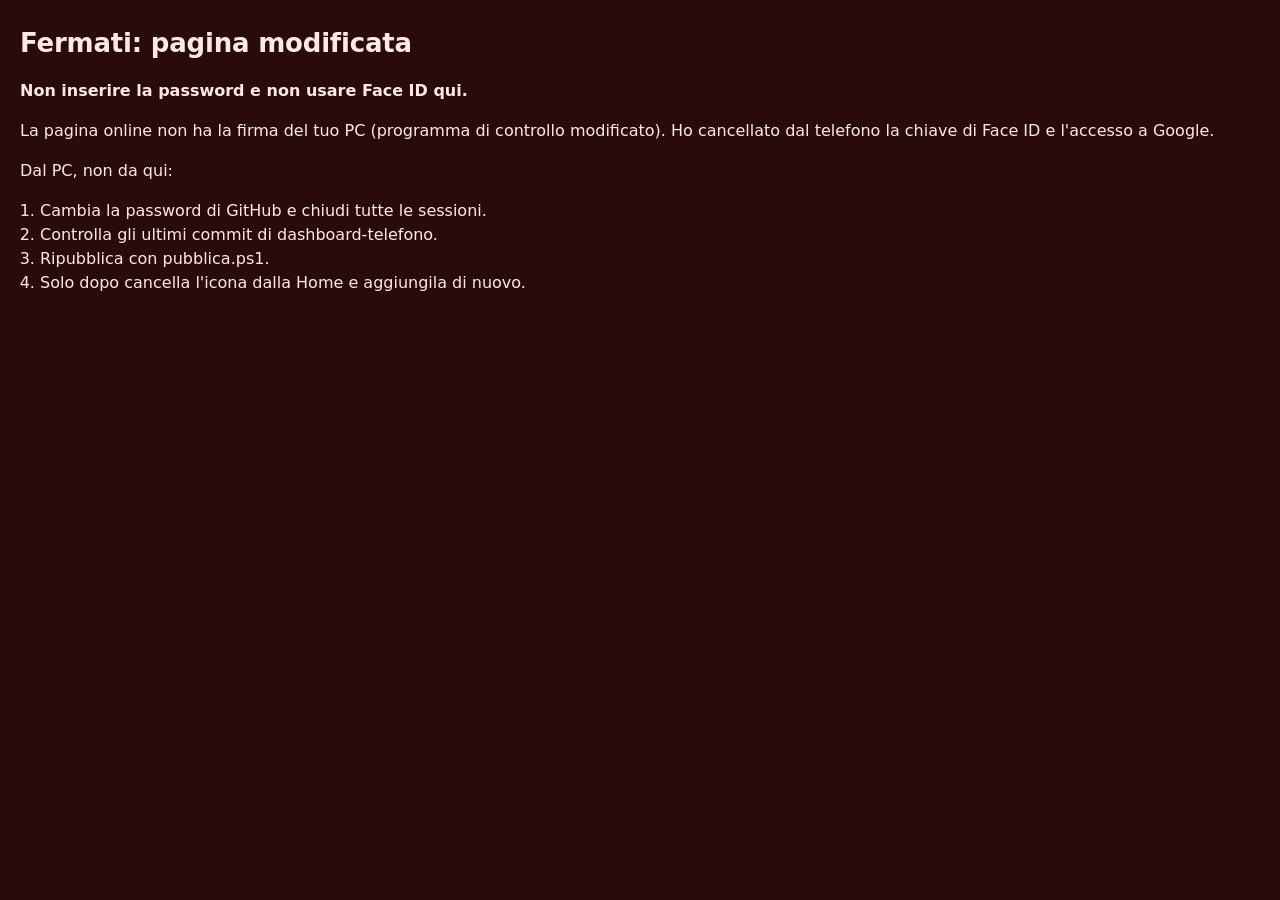
==== commit 6347600a: "Aggiorna la pagina del telefono" ====
--- a/index.html
+++ b/index.html
@@ -1,23 +1,25 @@
-<!doctype html>
-<html lang="it" class="phone">
-<head>
-  <meta charset="utf-8">
-  <!-- Limita da dove la pagina può caricare script e con chi può parlare. apis.google.com e i frame servono al selettore di Drive. -->
-  <meta http-equiv="Content-Security-Policy" content="default-src 'none'; script-src 'self' https://apis.google.com; style-src 'self' 'unsafe-inline'; img-src 'self' data: https://*.googleusercontent.com; font-src 'self' https://fonts.gstatic.com; connect-src 'self' https://www.googleapis.com https://*.googleusercontent.com https://api.open-meteo.com https://geocoding-api.open-meteo.com; frame-src https://docs.google.com https://drive.google.com https://accounts.google.com; manifest-src 'self'; worker-src 'self'; base-uri 'none'; form-action 'self'; object-src 'none'">
-  <meta name="viewport" content="width=device-width, initial-scale=1, viewport-fit=cover">
-  <meta name="theme-color" content="#030b13">
-  <meta name="apple-mobile-web-app-capable" content="yes">
-  <meta name="mobile-web-app-capable" content="yes">
-  <meta name="apple-mobile-web-app-status-bar-style" content="black-translucent">
-  <meta name="apple-mobile-web-app-title" content="Dashboard">
-  <meta name="referrer" content="no-referrer">
-  <link rel="apple-touch-icon" href="./apple-touch-icon.png">
-  <link rel="manifest" href="./manifest.webmanifest">
-  <title>Dashboard</title>
-  <script type="module" crossorigin src="./assets/index-Cmmlsmbg.js"></script>
-  <link rel="stylesheet" crossorigin href="./assets/index-DvFdRMS1.css">
-</head>
-<body>
-  <div id="app"></div>
-</body>
-</html>
+<!doctype html>
+<html lang="it" class="phone">
+<head>
+  <meta charset="utf-8">
+  <!-- Limita da dove la pagina può caricare script e con chi può parlare. apis.google.com e i frame servono al selettore di Drive. -->
+  <meta http-equiv="Content-Security-Policy" content="default-src 'none'; script-src 'self' https://apis.google.com; style-src 'self' 'unsafe-inline'; img-src 'self' data: https://*.googleusercontent.com; font-src 'self' https://fonts.gstatic.com; connect-src 'self' https://www.googleapis.com https://*.googleusercontent.com https://api.open-meteo.com https://geocoding-api.open-meteo.com; frame-src https://docs.google.com https://drive.google.com https://accounts.google.com; manifest-src 'self'; worker-src 'self'; base-uri 'none'; form-action 'self'; object-src 'none'">
+  <meta name="viewport" content="width=device-width, initial-scale=1, viewport-fit=cover">
+  <meta name="theme-color" content="#030b13">
+  <meta name="apple-mobile-web-app-capable" content="yes">
+  <meta name="mobile-web-app-capable" content="yes">
+  <meta name="apple-mobile-web-app-status-bar-style" content="black-translucent">
+  <meta name="apple-mobile-web-app-title" content="Dashboard">
+  <meta name="referrer" content="no-referrer">
+  <link rel="apple-touch-icon" href="./apple-touch-icon.png">
+  <link rel="manifest" href="./manifest.webmanifest">
+  <title>Dashboard</title>+
+  <script type="module" crossorigin src="./assets/index-BPMtimJd.js"></script>
+  <link rel="stylesheet" crossorigin href="./assets/index-T1EjPyvN.css">
+</head>
+<body>
+  <div id="app"></div>+
+</body>
+</html>
--- a/assets/index-T1EjPyvN.css
+++ b/assets/index-T1EjPyvN.css
@@ -0,0 +1 @@
+:root{--bg: #111316;--panel: #181a1e;--panel-2: #1e2126;--line: #23262b;--line-2: #2b2f36;--text: #ecedee;--text-2: #cdd1d5;--muted: #a9afb6;--faint: #8a9198;--accent: #8fb4ff;--accent-bg: #1c2740;--on-accent: #0e1013;--good: #6fd59a;--good-bg: #16301f;--warn: #f2b66d;--warn-bg: #3a2a14;--bad: #ff8a80;--bad-bg: #3a1a1a;--violet: #c9a7ff;--violet-bg: #2e2140;--bar: #8fa3bf;--radius: 16px;--attn-line: #5a4524;--accent-2: #a9c3ff;--dim: #7e858d;--warn-line: #6b5326;--dash: #3a3f47;--box: #4a5059;--track: #262a30;--meteo: #4a5a78;--cal-empty: #15171a;--cal-sel: #1e2430;--badge: #33373e;--grid: #2a2e34;--hab: #23272d;font-family:Segoe UI,system-ui,-apple-system,Ubuntu,Noto Sans,sans-serif;font-size:14px;color:var(--text);background:var(--bg);color-scheme:dark}*{box-sizing:border-box}body{margin:0;background:var(--bg);color:var(--text)}button,input,select,textarea{font:inherit;color:inherit}h1,h2,h3{margin:0;font-weight:600;letter-spacing:-.2px}h2{font-size:18px}.h3{font-size:16px}[hidden]{display:none!important}.sr-only{position:absolute;width:1px;height:1px;overflow:hidden;clip:rect(0 0 0 0);white-space:nowrap}.layout{display:flex;min-height:100vh}.side{flex:0 0 220px;padding:24px 16px;border-right:1px solid var(--line);display:flex;flex-direction:column;gap:2px;position:sticky;top:0;height:100vh;overflow-y:auto}.brand{display:flex;align-items:center;gap:10px;padding:0 8px 20px;font-weight:600;font-size:16px}.brand-mark{width:32px;height:32px;border-radius:10px;background:var(--accent);color:var(--on-accent);display:grid;place-items:center;font-weight:700}.nav{display:flex;align-items:center;gap:10px;padding:7px 12px;border-radius:8px;border:0;background:transparent;color:var(--muted);text-align:left;cursor:pointer;width:100%}.nav.sub{padding-left:34px;font-size:13px}.nav:hover{background:var(--panel);color:var(--text)}.nav.active{background:var(--panel-2);color:var(--text);font-weight:500}.nav svg{flex:none}.side-foot{margin-top:auto;display:flex;flex-direction:column;gap:2px;padding-top:12px}.save-status{padding:8px 12px;color:var(--faint);font-size:12px;display:flex;gap:8px;align-items:center}.dot{width:8px;height:8px;border-radius:50%;background:var(--good);flex:none}.dot.err{background:var(--bad)}.main{flex:1;min-width:0;padding:28px 32px 48px;display:flex;flex-direction:column;gap:20px;max-width:1320px}.head{display:flex;flex-wrap:wrap;justify-content:space-between;align-items:flex-end;gap:16px}.head .date{color:var(--muted);font-size:13px}.head h1{font-size:32px;margin-top:4px}.lead{margin:-8px 0 0;color:var(--muted);line-height:1.5;max-width:800px}.grid{display:grid;grid-template-columns:repeat(auto-fit,minmax(360px,1fr));gap:20px;align-items:start}.split{display:flex;flex-wrap:wrap;gap:20px;align-items:flex-start}.grow-1{flex:1 1 300px;min-width:0}.grow-2{flex:2 1 460px;min-width:0}.grow-3{flex:3 1 600px;min-width:0}.card{border:1px solid var(--line);border-radius:var(--radius);background:var(--panel);padding:20px;display:flex;flex-direction:column;gap:14px;min-width:0}.card.attention{border-color:var(--attn-line)}.card-head{display:flex;justify-content:space-between;align-items:center;gap:12px;flex-wrap:wrap}.stack{display:flex;flex-direction:column;gap:12px}.stack-lg{gap:20px}.stack-sm{display:flex;flex-direction:column;gap:10px}.stack-xs{display:flex;flex-direction:column;gap:4px;color:var(--text-2)}.sub{color:var(--muted);font-size:13px}.small{font-size:12px}.hint{color:var(--faint);font-size:12px;line-height:1.45}.strong{font-weight:600}.empty{color:var(--faint);padding:8px 0;line-height:1.5}.self-start{align-self:flex-start}.push{margin-left:auto}.nowrap{flex-wrap:nowrap;white-space:nowrap}.gap-sm{gap:8px}.divider-top{border-top:1px solid var(--line);padding-top:16px}.accent-2{color:var(--accent-2)}.banner{padding:12px 14px;border-radius:10px;line-height:1.45}.banner.ok{background:var(--good-bg);color:var(--good)}.banner.bad{background:var(--bad-bg);color:var(--bad)}.banner.warn{background:var(--warn-bg);color:var(--warn)}.note-box{padding:12px 14px;border-radius:12px;background:var(--panel-2);color:var(--text-2);line-height:1.5}.box-soft{padding:14px;border-radius:12px;background:var(--panel-2)}.row{display:flex;gap:8px;flex-wrap:wrap;align-items:center}.row>.grow{flex:1 1 160px;min-width:0}.input{height:42px;padding:0 12px;border-radius:10px;border:1px solid var(--line-2);background:var(--bg);color:var(--text);outline:none;min-width:0}textarea.input{height:auto;padding:10px 12px;resize:vertical}.input:focus{border-color:var(--accent)}.input::placeholder{color:var(--dim)}.input.amount{width:120px}.input.date{width:150px}.input.slim{height:36px;padding:0 10px}.input.num{width:120px}.input.qty{width:90px;height:36px}.input.day{width:72px}.input.center{text-align:center}.input.strong{font-weight:700}.input.warn-border{border-color:var(--warn-line)}.btn{height:42px;padding:0 16px;border-radius:10px;border:1px solid var(--line-2);background:transparent;color:var(--text);cursor:pointer;font-weight:500;white-space:nowrap;display:inline-flex;align-items:center;justify-content:center;gap:8px}.btn:hover{background:var(--panel-2)}.btn:disabled{opacity:.5;cursor:default}.btn.primary{background:var(--accent);border-color:var(--accent);color:var(--on-accent);font-weight:600}.btn.primary:hover{filter:brightness(1.08)}.btn.danger{color:var(--bad)}.btn.small{height:34px;padding:0 12px;font-size:13px}.btn.wrap{white-space:normal;height:auto;min-height:34px;padding:6px 12px;text-align:left}.btn.square{width:42px;padding:0;font-size:18px}.icon-btn{width:34px;height:34px;border-radius:8px;border:1px solid transparent;background:transparent;color:var(--faint);cursor:pointer;display:grid;place-items:center;flex:none}.icon-btn:hover{border-color:var(--line-2);color:var(--text)}label.field,.field{display:flex;flex-direction:column;gap:6px;color:var(--muted);font-size:13px}.field.inline{flex-direction:row;align-items:center;gap:8px}.field.end{justify-content:flex-end}.form-grid{display:grid;grid-template-columns:repeat(auto-fit,minmax(200px,1fr));gap:14px;align-items:end}.form-grid.two{grid-template-columns:repeat(2,minmax(0,1fr))}.form-grid.dashed{padding:16px;border:1px dashed var(--dash);border-radius:12px}fieldset.plain{border:0;padding:0;margin:0}.label{color:var(--muted);font-size:13px;padding:0;margin-bottom:10px}.check{display:flex;gap:10px;align-items:flex-start;cursor:pointer;color:var(--text-2);line-height:1.4}.check.small{font-size:13px;align-items:center}.check input,.check-input{width:18px;height:18px;accent-color:var(--accent);flex:none;margin:1px 0 0}.pills{display:flex;flex-wrap:wrap;gap:8px}.pill{position:relative;cursor:pointer}.pill input{position:absolute;opacity:0;inset:0;cursor:pointer}.pill span{display:inline-flex;align-items:center;height:40px;padding:0 14px;border-radius:999px;border:1px solid var(--line-2);color:var(--muted)}.pills.small .pill span{height:34px;font-size:13px}.pill input:checked+span{border-color:var(--accent);background:var(--accent-bg);color:var(--text)}.pill input:focus-visible+span{outline:2px solid var(--accent);outline-offset:2px}.swatches{display:flex;gap:10px}.swatch{position:relative;width:34px;height:34px;border-radius:50%;background:var(--c);cursor:pointer;border:3px solid transparent}.swatch input{position:absolute;opacity:0;inset:0;cursor:pointer}.swatch:has(input:checked){border-color:var(--text)}.swatch:has(input:focus-visible){outline:2px solid var(--accent);outline-offset:2px}.chip{height:34px;padding:0 12px;border-radius:999px;border:1px solid var(--line-2);background:var(--panel-2);color:var(--text);cursor:pointer;display:inline-flex;align-items:center;gap:8px;font-size:13px}.chip.off{background:transparent;color:var(--dim)}.error{color:var(--bad);font-size:13px}.ok{color:var(--good);font-size:13px}.link{background:none;border:0;padding:0;color:var(--accent);cursor:pointer;text-align:left;font-size:13px}.link:hover{text-decoration:underline}.list{display:flex;flex-direction:column}.list.tight .item{padding:7px 0}.item{display:flex;align-items:center;gap:12px;padding:10px 0;border-bottom:1px solid var(--line)}.item:last-child{border-bottom:0}.item .text{flex:1;min-width:0;overflow-wrap:anywhere}.item .when{width:56px;flex:none;color:var(--muted);font-size:12px}.item.done .text{color:var(--dim);text-decoration:line-through}.item.paused{opacity:.55}.item.clickable{cursor:pointer}.box{width:24px;height:24px;flex:none;border-radius:7px;border:1.5px solid var(--box);background:transparent;color:var(--on-accent);display:grid;place-items:center;cursor:pointer;padding:0}.box.on{background:var(--accent);border-color:var(--accent)}.day-box{width:44px;height:44px;flex:none;border-radius:10px;background:var(--panel-2);display:flex;flex-direction:column;align-items:center;justify-content:center;line-height:1.1}.day-box span{font-size:10px;color:var(--faint)}.tag{flex:none;font-size:11px;padding:2px 7px;border-radius:6px;background:var(--panel-2);color:var(--muted);white-space:nowrap}.tag.warn,.tag.pag{background:var(--warn-bg);color:var(--warn)}.tag.bad{background:var(--bad-bg);color:var(--bad)}.tag.ent{background:var(--good-bg);color:var(--good)}.tag.inv{background:var(--accent-bg);color:var(--accent)}.tag.gir{background:var(--track);color:var(--text-2)}.progress{height:6px;border-radius:3px;background:var(--track);overflow:hidden}.progress>div{height:100%;background:var(--accent);border-radius:3px}.progress.cat>div{background:var(--bar)}.progress.over>div{background:var(--bad)}.metrics{display:grid;grid-template-columns:repeat(auto-fit,minmax(170px,1fr));gap:12px}.metric{padding:14px 16px;border-radius:12px;background:var(--panel-2)}.metric .label{color:var(--muted);font-size:12px;margin:0}.metric .value{font-size:23px;font-weight:700;margin-top:4px;font-variant-numeric:tabular-nums}.metric .value.good{color:var(--good)}.metric .value.bad{color:var(--bad)}.metric .value.warn{color:var(--warn)}.metric .value.accent{color:var(--accent)}.metric .hint{margin-top:2px}.money{font-variant-numeric:tabular-nums;white-space:nowrap}.money.in{color:var(--good)}.money.gir{color:var(--accent)}.money.out-bad{color:var(--bad)}.cat-row{display:flex;justify-content:space-between;font-size:13px;margin-bottom:5px;color:var(--text-2)}.acc-grid{display:grid;grid-template-columns:repeat(auto-fit,minmax(250px,1fr));gap:14px}.acc-card{text-align:left;cursor:pointer;border:1px solid var(--line);border-radius:var(--radius);background:var(--panel);padding:16px 18px;display:flex;flex-direction:column;gap:8px;color:var(--text)}.acc-card:hover{border-color:var(--acc, var(--line-2))}.acc-card.add{border-style:dashed;border-color:var(--dash);align-items:center;justify-content:center;flex-direction:row;color:var(--muted);min-height:110px}.acc-dot{width:10px;height:10px;border-radius:50%;background:var(--acc);flex:none}.acc-balance{font-size:24px;font-weight:700;font-variant-numeric:tabular-nums}.pac-row{display:flex;flex-wrap:wrap;align-items:center;gap:12px;padding:14px 16px;border-radius:12px;background:var(--panel-2)}.pac-row .grow{flex:1 1 240px;min-width:0}.pac-row.paused{opacity:.6}.alloc{display:flex;height:12px;border-radius:6px;overflow:hidden;gap:2px}.legend{gap:16px;font-size:13px;color:var(--text-2)}.legend span{display:inline-flex;align-items:center;gap:6px}.sw{width:10px;height:10px;border-radius:3px;display:inline-block}.dot-cat{display:inline-block;width:10px;height:10px;border-radius:3px;flex:none;margin-right:6px;vertical-align:-1px;background:var(--muted)}.dot-cat.pag{background:var(--warn)}.dot-cat.ent{background:var(--good)}.dot-cat.inv{background:var(--accent)}.dot-cat.gir{background:#a9afb6}.dot-cat.comp{background:var(--violet)}.dot-cat.att{background:var(--text)}.dot-cat.meteo{background:var(--meteo)}.cal-wrap{overflow-x:auto}.cal{min-width:640px;display:grid;grid-template-columns:repeat(7,minmax(0,1fr));border:1px solid var(--line);border-radius:var(--radius);overflow:hidden;background:var(--panel)}.cal-head{padding:10px;color:var(--muted);font-size:12px;border-bottom:1px solid var(--line)}.cal-cell{min-height:108px;padding:8px;border:0;border-right:1px solid var(--line);border-bottom:1px solid var(--line);background:var(--panel);color:inherit;text-align:left;cursor:pointer;display:flex;flex-direction:column;gap:4px;min-width:0}.cal-cell:nth-child(7n){border-right:0}.cal-cell.empty{background:var(--cal-empty);cursor:default}.cal-cell.sel{background:var(--cal-sel)}.cal-cell:focus-visible{outline:2px solid var(--accent);outline-offset:-2px}.cal-num{width:26px;height:26px;border-radius:50%;display:grid;place-items:center;font-size:13px}.cal-num.today{background:var(--accent);color:var(--on-accent);font-weight:700}.badge{display:block;font-size:11px;line-height:1.3;padding:3px 6px;border-radius:5px;white-space:nowrap;overflow:hidden;text-overflow:ellipsis;max-width:100%;background:var(--badge);color:var(--text)}.badge.pag{background:var(--warn-bg);color:var(--warn)}.badge.ent{background:var(--good-bg);color:var(--good)}.badge.inv{background:var(--accent-bg);color:var(--accent)}.badge.gir{background:var(--track);color:var(--text-2)}.badge.comp{background:var(--violet-bg);color:var(--violet)}.badge.done{opacity:.55}.badge.fac{background:var(--badge);color:var(--text-2);box-shadow:inset 3px 0 0 var(--meteo)}.badge.hab{background:transparent;color:var(--good);box-shadow:inset 0 0 0 1px var(--good);margin-top:auto}.dot-cat.fac{background:var(--meteo)}.dot-cat.hab{background:transparent;box-shadow:inset 0 0 0 2px var(--good)}.drop{display:flex;flex-direction:column;align-items:center;gap:8px;padding:36px 20px;border:1px dashed var(--dash);border-radius:var(--radius);text-align:center;cursor:pointer;color:var(--text-2);position:relative}.drop:hover,.drop:focus-within{border-color:var(--accent)}.drop input{position:absolute;inset:0;opacity:0;cursor:pointer}.file-badge{width:44px;height:44px;border-radius:10px;background:var(--accent-bg);color:var(--accent);display:grid;place-items:center;font-size:11px;font-weight:700;flex:none}tr.muted td{opacity:.5}.weather{display:flex;align-items:center;gap:14px;padding:10px 16px;border:1px solid var(--line);border-radius:12px;background:var(--panel);color:var(--muted)}.weather .temp{font-size:24px;font-weight:600;line-height:1;color:var(--text)}.day-row{display:flex;gap:14px;padding:8px 0;border-bottom:1px solid var(--line)}.day-row:last-child{border-bottom:0}.day-row .when{width:76px;flex:none;color:var(--muted);font-size:12px;padding-top:2px}.avatar{width:38px;height:38px;flex:none;border-radius:50%;background:var(--track);color:var(--text-2);display:grid;place-items:center;font-weight:600;font-size:13px}.capture{padding:14px 16px;gap:8px}.capture .input{height:46px;font-size:15px}.cap-row{gap:8px}.pay-hours .input.num{width:90px;text-align:right}.print-only{display:none}@media print{body,body.has-bg{background:#fff!important;color:#000}#theme-bg,.side,.no-print,.banner{display:none!important}.print-only{display:block}.main{padding:0;max-width:none}.card{border:1px solid #999;background:#fff!important;color:#000;break-inside:avoid;backdrop-filter:none!important}.hint,.sub,.head .date{color:#333!important}.grid{display:block}.grid>.card{margin-bottom:12px}}#theme-bg{position:fixed;inset:0;z-index:0;pointer-events:none;overflow:hidden;background:var(--bg-deep, var(--bg))}#theme-bg .rune-move{will-change:transform}#app{position:relative;z-index:1}@keyframes rune-spin{0%{transform:translate(-50%,-50%) rotate(0)}to{transform:translate(-50%,-50%) rotate(360deg)}}@keyframes rune-spin-rev{0%{transform:translate(-50%,-50%) rotate(360deg)}to{transform:translate(-50%,-50%) rotate(0)}}@keyframes rune-pulse{0%,to{opacity:.55}50%{opacity:1}}@media(prefers-reduced-motion:reduce){#theme-bg *{animation:none!important}}body.no-motion #theme-bg *{animation:none!important}body.has-bg .side{background:var(--panel)}body.theme-rune{background:#030407;--bg-deep: #030407;--bg: #070a10;--panel: rgba(12, 16, 24, var(--panel-a, .8));--panel-2: rgba(40, 48, 64, .45);--line: rgba(124, 200, 255, .1);--line-2: rgba(124, 200, 255, .18)}body.theme-rune .side{background:var(--panel)}body.theme-rune .card,body.theme-rune .side,body.theme-rune .acc-card,body.theme-rune .weather,body.theme-rune .cal{backdrop-filter:blur(6px)}body.theme-rune .cal-cell.empty{background:#080a0e99}body.theme-rune .cal-cell.sel{background:#283c608c}body.theme-rune .ch-tip{background:#111723}.range{width:100%;accent-color:var(--accent)}.chart{position:relative}.chart svg{width:100%;height:auto;display:block;overflow:visible}.ch-grid{stroke:var(--grid);stroke-width:1}.ch-grid.zero{stroke:var(--box)}.ch-tick{fill:var(--faint);font-size:11px;font-variant-numeric:tabular-nums}.ch-line{fill:none;stroke:var(--accent);stroke-width:2;stroke-linejoin:round;stroke-linecap:round}.ch-dot{fill:var(--accent);stroke:var(--panel);stroke-width:2}.ch-label{fill:var(--text);font-size:12px;font-weight:600}.ch-cross{stroke:var(--muted);stroke-width:1;stroke-dasharray:3 3}.ch-bar.pos{fill:var(--good)}.ch-bar.neg{fill:var(--bad)}.ch-bar.partial{opacity:.45}.ch-bar.on{filter:brightness(1.25)}.ch-hit{fill:transparent;cursor:crosshair;outline:none}.ch-hit:focus-visible{fill:#8fb4ff14}.ch-tip{position:absolute;top:4px;transform:translate(-50%);background:var(--panel-2);border:1px solid var(--line-2);border-radius:8px;padding:8px 10px;pointer-events:none;font-size:12px;white-space:nowrap;box-shadow:0 4px 16px #00000059}.ch-tip strong{font-size:14px;font-variant-numeric:tabular-nums}.table-toggle summary{cursor:pointer;color:var(--accent);font-size:13px}.table-toggle[open] summary{margin-bottom:8px}.progress.near>div{background:var(--warn)}.hab-list{display:flex;flex-direction:column}.hab-row{display:flex;align-items:center;gap:14px;padding:12px 0;border-bottom:1px solid var(--line)}.hab-row:last-child{border-bottom:0}.hab-name{flex:1 1 140px;min-width:0}.hab-days{display:flex;gap:4px}.hab-day{width:36px;height:44px;border-radius:8px;border:1px solid var(--line-2);background:transparent;color:var(--faint);display:flex;flex-direction:column;align-items:center;justify-content:center;gap:2px;cursor:pointer;font-size:10px;padding:0}.hab-day.today{border-color:var(--accent)}.hab-day.on{background:var(--good-bg);border-color:var(--good);color:var(--good)}.hab-day:disabled{opacity:.35;cursor:default}.hab-weeks{display:flex;align-items:flex-end;gap:3px;height:32px}.hab-wk{width:8px;height:100%;background:var(--hab);border-radius:3px;display:flex;align-items:flex-end;overflow:hidden}.hab-wk>span{width:100%;background:var(--meteo);border-radius:3px}.hab-wk.ok>span{background:var(--good)}.chip.habit.on{border-color:var(--good);background:var(--good-bg);color:var(--good)}.meal-grid{display:flex;flex-direction:column}.meal-head,.meal-row{display:grid;grid-template-columns:110px 1fr 1fr;gap:8px;align-items:start}.meal-head{color:var(--muted);font-size:12px;padding-bottom:6px}.meal-row{padding:6px 0;border-top:1px solid var(--line)}.meal-row.today .meal-day{color:var(--accent);font-weight:600}.meal-row.past{opacity:.6}.meal-day{font-size:13px;color:var(--text-2);padding-top:9px}.meal-cell{display:flex;flex-direction:column;gap:2px;min-width:0}.meal-cell .input{width:100%}.meal-grid.compact .meal-head,.meal-grid.compact .meal-row{grid-template-columns:44px 1fr 1fr}.meal-grid.compact .meal-day{padding-top:8px}.meal-tools{padding-bottom:2px}.bal-row{display:grid;grid-template-columns:96px 1fr auto;gap:10px;align-items:center;font-size:13px;color:var(--text-2)}.bal-row .sub{font-size:12px;white-space:nowrap;min-width:64px;text-align:right}.bal-row .sub.bal-wide{text-align:left}.bal-row .bal-wide{grid-column:2 / -1}.bal-row .input.num{width:64px}.cats-field legend{color:var(--text-2);font-size:13px;padding:0 0 6px}.cats-field .row{gap:6px 14px}.ok-text{color:var(--good)}.link.small{font-size:12px}label.item.check{cursor:pointer}.prep-fields{gap:10px 14px;align-items:flex-end}.prep-fill{gap:8px 12px;align-items:center;padding-bottom:8px}.prep-fields .input.num{width:72px}.chip.on{border-color:var(--accent);color:var(--accent)}.prep-ahead{display:flex;gap:10px;align-items:flex-start;padding:10px 12px;border-radius:10px;background:var(--warn-bg);color:var(--warn);font-size:13px}.prep-ahead svg{flex:none;margin-top:2px}.prep-ahead .hint{color:inherit;opacity:.8}.prep-meal{padding-top:10px;border-top:1px solid var(--line);display:flex;flex-direction:column;gap:6px}.prep-meal:first-of-type{border-top:0;padding-top:0}.prep-head{display:flex;align-items:center;gap:8px;flex-wrap:wrap}.prep-head .sub{margin-left:auto;font-size:12px}.prep-steps{margin:0;padding-left:22px;display:flex;flex-direction:column;gap:4px;font-size:14px}.prep-steps li::marker{color:var(--muted);font-size:12px}.prep-steps label{display:flex;gap:8px;align-items:flex-start;cursor:pointer;line-height:1.4}.prep-steps input{margin-top:3px;flex:none}.prep-steps label:has(input:checked) span{color:var(--dim);text-decoration:line-through}.stars{display:inline-flex}.star{border:0;background:none;color:var(--dash);font-size:18px;cursor:pointer;padding:0 1px;line-height:1}.star.on{color:var(--warn)}.plain-list{margin:0;padding-left:18px;color:var(--text-2);line-height:1.6}.dot-cat.scad{background:var(--warn)}.dot-cat.scad.late{background:var(--bad)}.dot-cat.scad.ok{background:#5d646c}.badge.scad{background:var(--bad-bg);color:var(--bad)}.dl-row{display:flex;flex-direction:column;gap:8px;border-bottom:1px solid var(--line)}.dl-row:last-child{border-bottom:0}.dl-row>.item{border-bottom:0}.dl-row>form{margin-bottom:12px}.self-end{align-self:flex-end}.earmark{font-size:12px;color:var(--muted);line-height:1.45;margin-top:2px}.earmark strong{color:var(--text-2);font-weight:600}.goal-amounts{display:flex;align-items:baseline;gap:8px;flex-wrap:wrap}.goal-saved{font-size:26px;font-weight:700;font-variant-numeric:tabular-nums}.progress.goal>div{background:var(--violet)}.progress.goal.big{height:10px;border-radius:5px}.progress.goal.full>div{background:var(--good)}.good-text{color:var(--good)}.warn-text{color:var(--warn)}.bad-text{color:var(--bad)}.tag.obj,.badge.obj{background:var(--violet-bg);color:var(--violet)}.dot-cat.obj{background:var(--violet)}.shop-group{display:flex;flex-direction:column;gap:2px}.shop-group+.shop-group{margin-top:6px}.group-title{font-size:13px;font-weight:600;color:var(--muted);text-transform:uppercase;letter-spacing:.4px;display:flex;gap:6px;align-items:baseline}.shop-chips{display:flex;flex-wrap:wrap;gap:8px;align-items:center}.shop-chips .chip:hover{border-color:var(--good);color:var(--good)}.check.small input{margin:0}.gate{min-height:100vh;display:grid;place-items:center;padding:24px}.gate-card{width:100%;max-width:440px;border:1px solid var(--line);border-radius:20px;background:var(--panel);padding:32px;display:flex;flex-direction:column;gap:16px}.gate-card h1{font-size:24px}.gate-card p{margin:0;color:var(--muted);line-height:1.5}.gate-card .input{width:100%;height:46px}.gate-card .btn{height:46px}.path{font-family:Consolas,DejaVu Sans Mono,monospace;font-size:12px;color:var(--muted);overflow-wrap:anywhere;background:var(--bg);padding:8px 10px;border-radius:8px}table.tx{width:100%;border-collapse:collapse;font-variant-numeric:tabular-nums}table.tx td,table.tx th{padding:9px 8px;border-bottom:1px solid var(--line);text-align:left;vertical-align:middle}table.tx th{color:var(--muted);font-weight:500;font-size:12px;white-space:nowrap}table.tx td.r,table.tx th.r{text-align:right}table.tx.small td{font-size:12px;color:var(--text-2)}.table-wrap{overflow-x:auto}@media(max-width:760px){.layout{flex-direction:column}.side{position:static;height:auto;flex-direction:row;flex-wrap:wrap;border-right:0;border-bottom:1px solid var(--line)}.nav.sub{padding-left:12px}.side-foot{margin-top:0;flex-direction:row;flex-wrap:wrap}.main{padding:20px 16px}.form-grid.two{grid-template-columns:1fr}.dl-row>.item{flex-wrap:wrap;row-gap:6px}.dl-row>.item>.text{flex:1 1 200px}.hab-row{flex-wrap:wrap}.meal-head,.meal-row{grid-template-columns:1fr 1fr}.meal-head>:first-child{display:none}.meal-day{grid-column:1 / -1;padding-top:0}}.item.sale{flex-wrap:wrap;row-gap:8px}.item.sale .text{flex:1 1 240px}.item.sale .sale-side{display:flex;align-items:center;gap:10px;flex-wrap:wrap;margin-left:auto}body.theme-carta{color-scheme:light;font-family:Instrument Sans,Segoe UI,system-ui,sans-serif;--bg: #f3f1ec;--panel: #fbfaf7;--panel-2: #efece5;--line: #e3ded3;--line-2: #d3cdbf;--text: #1c1b19;--text-2: #3a3833;--muted: #55514a;--faint: #6b665d;--accent-bg: color-mix(in srgb, var(--accent) 12%, #fbfaf7);--on-accent: #ffffff;--good: #2f6b45;--good-bg: #dcebdf;--warn: #8a5300;--warn-bg: #f6e7c8;--bad: #b3261e;--bad-bg: #f8dcd8;--violet: #6a3fa0;--violet-bg: #ece2f7;--bar: #8a8476;--radius: 6px;--attn-line: #d9b77a;--accent-2: var(--accent);--dim: #857f74;--warn-line: #d9b77a;--dash: #cfc8b9;--box: #8a8476;--track: #e6e1d6;--meteo: #9aa3b5;--cal-empty: #ebe8e1;--cal-sel: #e9e2d2;--badge: #e6e1d6;--grid: #e3ded3;--hab: #e6e1d6}body.theme-carta .head h1,body.theme-carta h2,body.theme-carta .metric .value,body.theme-carta .brand{font-family:Fraunces,Georgia,serif;letter-spacing:-.01em}body.theme-carta .head h1{font-size:40px;font-weight:700}body.theme-carta h2{font-weight:700}body.theme-carta .metric .value{font-weight:500;font-size:26px}body.theme-carta .head .date{font-style:italic}body.theme-carta .nav.active{background:transparent;box-shadow:inset 0 -2px 0 var(--accent);border-radius:0;font-weight:600}body.theme-carta .card{box-shadow:0 1px #3c321e0a}body.theme-carta .ch-tip{box-shadow:0 4px 16px #3c321e26}#theme-bg .tb-grain{position:absolute;inset:0;width:100%;height:100%;opacity:.35}body.theme-fosfori{font-family:IBM Plex Mono,Consolas,monospace;--bg: #070907;--bg-deep: #050605;--panel: rgba(9, 13, 10, var(--panel-a, .9));--panel-2: color-mix(in srgb, var(--accent) 9%, #070907);--line: color-mix(in srgb, var(--accent) 22%, #070907);--line-2: color-mix(in srgb, var(--accent) 34%, #070907);--text: color-mix(in srgb, var(--accent) 78%, #ffffff);--text-2: color-mix(in srgb, var(--accent) 82%, #9a9a9a);--muted: color-mix(in srgb, var(--accent) 70%, #5a5a5a);--faint: color-mix(in srgb, var(--accent) 55%, #3a3a3a);--accent-bg: color-mix(in srgb, var(--accent) 16%, #070907);--on-accent: #050605;--good-bg: #0f2a17;--radius: 2px;--attn-line: color-mix(in srgb, var(--warn) 45%, #070907);--accent-2: var(--accent);--dim: color-mix(in srgb, var(--accent) 45%, #333333);--dash: color-mix(in srgb, var(--accent) 30%, #070907);--box: color-mix(in srgb, var(--accent) 50%, #070907);--track: color-mix(in srgb, var(--accent) 12%, #070907);--meteo: color-mix(in srgb, var(--accent) 40%, #070907);--cal-empty: #060806;--cal-sel: color-mix(in srgb, var(--accent) 12%, #070907);--badge: color-mix(in srgb, var(--accent) 14%, #070907);--grid: color-mix(in srgb, var(--accent) 14%, #070907);--hab: color-mix(in srgb, var(--accent) 10%, #070907)}body.theme-fosfori .head h1{text-shadow:0 0 14px color-mix(in srgb,var(--accent) 45%,transparent);font-weight:700;letter-spacing:0}body.theme-fosfori .card{border-style:solid}body.theme-fosfori .nav.active{background:var(--accent);color:var(--on-accent);font-weight:600}body.theme-fosfori .nav.active svg{stroke:var(--on-accent)}body.theme-fosfori .brand-mark{border-radius:2px}body.theme-fosfori h2:before{content:"## ";color:var(--faint)}#theme-bg .tb-scan{position:absolute;inset:0;background:repeating-linear-gradient(0deg,rgba(255,255,255,.03) 0,rgba(255,255,255,.03) 1px,transparent 1px,transparent 3px)}#theme-bg .tb-bar{position:absolute;left:0;right:0;top:0;height:100%;background:linear-gradient(180deg,transparent 0%,color-mix(in srgb,var(--accent) 6%,transparent) 48%,transparent 52%);animation:tb-scan 8s linear infinite}#theme-bg .tb-vignette{position:absolute;inset:0;background:radial-gradient(ellipse at center,transparent 55%,rgba(0,0,0,.55) 100%)}@keyframes tb-scan{0%{transform:translateY(-100%)}to{transform:translateY(100%)}}body.theme-neon{font-family:Chakra Petch,Segoe UI,system-ui,sans-serif;--bg: #0b0614;--bg-deep: #0b0614;--panel: rgba(20, 10, 38, var(--panel-a, .86));--panel-2: rgba(44, 26, 74, .6);--line: #2c1a4a;--line-2: #3a2560;--text: #efe9ff;--text-2: #d8cff0;--muted: #b9acd9;--faint: #9a8cbf;--accent-bg: color-mix(in srgb, var(--accent) 16%, #0b0614);--on-accent: #0b0614;--radius: 6px;--violet: #ff7ccc;--violet-bg: #3a1636;--attn-line: #6b3a5a;--accent-2: var(--accent);--dim: #8e7fb0;--dash: #4a3175;--box: #6d55a0;--track: #2c1a4a;--meteo: #5a4a8a;--cal-empty: rgba(8, 4, 16, .6);--cal-sel: rgba(58, 37, 96, .55);--badge: #2c1a4a;--grid: #2c1a4a;--hab: #2c1a4a}body.theme-neon h2{text-transform:uppercase;letter-spacing:.08em;font-size:15px;color:var(--accent)}body.theme-neon .head h1{font-weight:700;text-shadow:0 0 18px rgba(255,63,180,.45)}body.theme-neon .nav.active{background:transparent;box-shadow:inset 0 0 0 1px var(--accent),0 0 12px color-mix(in srgb,var(--accent) 35%,transparent);color:#fff}body.theme-neon .btn.primary{box-shadow:0 0 14px color-mix(in srgb,var(--accent) 45%,transparent)}#theme-bg .tb-floor-wrap{position:absolute;left:-20%;right:-20%;bottom:0;height:46%;perspective:420px;overflow:hidden}#theme-bg .tb-floor{position:absolute;inset:0;transform:rotateX(62deg);transform-origin:50% 0;background-image:linear-gradient(#ff3fb4 1px,transparent 1px),linear-gradient(90deg,#ff3fb4 1px,transparent 1px);background-size:48px 48px;opacity:.28;animation:tb-run 1.6s linear infinite}#theme-bg .tb-horizon{position:absolute;left:0;right:0;top:54%;height:2px;background:#ff3fb4;box-shadow:0 0 24px 4px #ff3fb4;opacity:.6;animation:tb-pulse 4s ease-in-out infinite}@keyframes tb-run{0%{background-position:0 0}to{background-position:0 48px}}@keyframes tb-pulse{0%,to{opacity:.45}50%{opacity:.8}}body.theme-lucciole{font-family:Nunito,Segoe UI,system-ui,sans-serif;--bg: #11100b;--bg-deep: #11100b;--panel: rgba(33, 31, 20, var(--panel-a, .9));--panel-2: #2a2716;--line: #2e2b1c;--line-2: #3d3a26;--text: #efeadb;--text-2: #e1dac3;--muted: #bdb59c;--faint: #a39b80;--accent-bg: color-mix(in srgb, var(--accent) 16%, #11100b);--on-accent: #1a180c;--radius: 20px;--good: #9fdc8c;--good-bg: #1f2f18;--attn-line: #5c4a22;--accent-2: var(--accent);--dim: #8c8670;--dash: #4a4630;--box: #5c5737;--track: #2e2b19;--meteo: #6a6650;--cal-empty: rgba(17, 16, 11, .6);--cal-sel: #2e2b19;--badge: #2e2b19;--grid: #2e2b1c;--hab: #2e2b19}body.theme-lucciole .head h1,body.theme-lucciole h2{font-weight:800}body.theme-lucciole .nav,body.theme-lucciole .btn,body.theme-lucciole .input{border-radius:14px}#theme-bg .tb-hills{position:absolute;inset:0;width:100%;height:100%}#theme-bg .ff{animation:tb-ff1 9s ease-in-out infinite}#theme-bg .ff.b{animation:tb-ff2 11s ease-in-out infinite 2s}#theme-bg .ff.c{animation:tb-ff1 13s ease-in-out infinite 5s}#theme-bg .ff.d{animation:tb-ff2 10s ease-in-out infinite 7s}@keyframes tb-ff1{0%{transform:translate(0);opacity:0}20%{opacity:1}50%{transform:translate(30px,-40px);opacity:.4}80%{opacity:1}to{transform:translate(-10px,-90px);opacity:0}}@keyframes tb-ff2{0%{transform:translate(0);opacity:0}25%{opacity:.9}60%{transform:translate(-40px,-30px);opacity:.3}85%{opacity:1}to{transform:translate(20px,-80px);opacity:0}}body.has-bg:not(.theme-carta) .card,body.has-bg:not(.theme-carta) .side,body.has-bg:not(.theme-carta) .acc-card,body.has-bg:not(.theme-carta) .weather,body.has-bg:not(.theme-carta) .cal{backdrop-filter:blur(6px)}:root{--panel-solid: var(--panel)}.cap{display:flex;flex-direction:column;gap:14px}.cap-form{display:flex;align-items:center;gap:10px}.cap-form .input{flex:1;min-width:0}.cap-body{display:flex;flex-direction:column;gap:12px}.cap-title{font-weight:600;white-space:nowrap;color:var(--accent)}.cap-card .cap-title{display:none}.cap-head{display:flex;align-items:baseline;gap:10px}.cap-head .label{font-size:12px;font-weight:600;text-transform:uppercase;letter-spacing:.08em;color:var(--muted)}.cap-items{display:grid;grid-template-columns:repeat(auto-fill,minmax(250px,1fr));gap:10px}.cap-item{--c: var(--accent);padding:10px 12px;border-radius:10px;background:var(--panel-2);border-left:3px solid var(--c);display:flex;flex-direction:column;gap:6px;min-width:0}.cap-item.good,.dot-cat.good{--c: var(--good)}.cap-item.warn,.dot-cat.warn{--c: var(--warn)}.cap-item.bad,.dot-cat.bad{--c: var(--bad)}.cap-item.vio,.dot-cat.vio{--c: var(--violet)}.cap-item.acc,.dot-cat.acc{--c: var(--accent)}.cap-item-top{display:flex;align-items:center;gap:8px;flex-wrap:wrap}.cap-type{display:inline-flex;align-items:center;gap:6px;min-height:32px;padding:0 10px;border-radius:8px;border:1px solid var(--c);background:transparent;color:var(--c);font-size:12px;font-weight:600;text-transform:uppercase;letter-spacing:.06em;cursor:pointer}.cap-type:hover{background:color-mix(in srgb,var(--c) 12%,transparent)}.cap-item-title{font-size:15px;font-weight:500;overflow-wrap:anywhere}.cap-fields{display:flex;flex-wrap:wrap;gap:6px;font-size:12px}.cap-fields>span{padding:2px 8px;border-radius:6px;background:var(--badge)}.cap-problem{font-size:13px;color:var(--bad)}.cap-item.has-problem{background:color-mix(in srgb,var(--bad) 8%,var(--panel-2));outline:1px dashed color-mix(in srgb,var(--bad) 50%,transparent)}.cap-via{background:color-mix(in srgb,var(--accent) 16%,transparent);color:var(--accent)}.cap-remember{display:flex;align-items:center;gap:8px;flex-wrap:wrap;font-size:13px;color:var(--text-2);padding-top:4px;border-top:1px dashed var(--line-2)}.cap-examples{display:flex;flex-wrap:wrap;gap:6px;align-items:center}.cap-examples .chip{height:30px;font-size:12px}.cap-recent{display:flex;flex-direction:column;gap:4px;padding-top:10px;border-top:1px solid var(--line)}.cap-rec{display:flex;align-items:center;gap:10px;min-height:36px}.cap-rec .grow{flex:1;min-width:0;overflow-wrap:anywhere}.dot-cat.good,.dot-cat.warn,.dot-cat.bad,.dot-cat.vio,.dot-cat.acc{background:var(--c)}.cap-keys{display:flex;flex-wrap:wrap;gap:4px 16px;font-size:12px}kbd{font-family:inherit;font-size:11px;padding:1px 5px;border:1px solid var(--line-2);border-radius:4px;color:var(--text-2)}.cap-overlay{position:fixed;inset:0;z-index:50;background:#0000008c;backdrop-filter:blur(4px);display:flex;justify-content:center;align-items:flex-start;padding:8vh 16px 16px}.cap-dialog{position:relative;width:min(860px,100%);max-height:84vh;overflow:auto;border:1px solid var(--line-2);border-radius:var(--radius);background:var(--panel-solid);padding:20px;box-shadow:0 20px 60px #00000080}.cap-close{position:absolute;top:12px;right:12px;transform:rotate(45deg)}.cap-pop .cap-form{padding-right:40px}.cap-pop .cap-form .input{height:48px;font-size:17px}.cap-idle{display:flex;align-items:center;gap:10px;min-height:44px;padding:0 16px;border-radius:22px;border:1px solid var(--line-2);background:transparent;color:var(--text);cursor:pointer}.nav-label{flex:1;text-align:left}.nav-count{display:none}body.theme-comando{font-family:IBM Plex Sans,Segoe UI,system-ui,sans-serif;--bg: #050b14;--bg-deep: #040912;--panel: rgba(8, 24, 40, var(--panel-a, .66));--panel-solid: #071522;--panel-2: color-mix(in srgb, var(--accent) 7%, rgba(6, 18, 30, .7));--line: color-mix(in srgb, var(--accent) 20%, transparent);--line-2: color-mix(in srgb, var(--accent) 32%, transparent);--text: #e6f7ff;--text-2: #cfeaf7;--muted: #a6c8da;--faint: #8fb1c4;--accent-bg: color-mix(in srgb, var(--accent) 16%, #050b14);--on-accent: #03111b;--radius: 4px;--good: #7dffcf;--good-bg: #0b2a22;--warn: #ffc46b;--warn-bg: #2e2210;--bad: #ff7a5c;--bad-bg: #331510;--violet: #c7b8ff;--violet-bg: #221d3a;--attn-line: color-mix(in srgb, var(--warn) 45%, transparent);--accent-2: var(--accent);--dim: #7f9fb2;--dash: color-mix(in srgb, var(--accent) 30%, transparent);--box: color-mix(in srgb, var(--accent) 55%, transparent);--track: color-mix(in srgb, var(--accent) 13%, transparent);--meteo: color-mix(in srgb, var(--accent) 40%, #050b14);--cal-empty: rgba(4, 10, 18, .6);--cal-sel: color-mix(in srgb, var(--accent) 14%, #050b14);--badge: color-mix(in srgb, var(--accent) 12%, transparent);--grid: color-mix(in srgb, var(--accent) 12%, transparent);--hab: color-mix(in srgb, var(--accent) 10%, transparent);--glow: color-mix(in srgb, var(--accent) 45%, transparent)}body.theme-comando h1,body.theme-comando h2,body.theme-comando .cap-title,body.theme-comando .label,body.theme-comando .cmd-sub{font-family:Rajdhani,Segoe UI,sans-serif}body.theme-comando h2{font-size:14px;font-weight:700;letter-spacing:.22em;text-transform:uppercase;color:var(--accent)}body.theme-comando .head h1{font-size:30px;letter-spacing:.04em}body.theme-comando .card{position:relative;border-radius:4px;background:var(--panel)}body.theme-comando .card:before,body.theme-comando .card:after{content:"";position:absolute;width:12px;height:12px;pointer-events:none}body.theme-comando .card:before{top:-1px;left:-1px;border-top:2px solid var(--accent);border-left:2px solid var(--accent)}body.theme-comando .card:after{bottom:-1px;right:-1px;border-bottom:2px solid var(--accent);border-right:2px solid var(--accent);opacity:.6}body.theme-comando .btn,body.theme-comando .input,body.theme-comando .chip,body.theme-comando .metric,body.theme-comando .nav{border-radius:4px}body.theme-comando .btn.primary{box-shadow:0 0 14px var(--glow)}body.theme-comando .box{border-radius:2px;transform:rotate(45deg) scale(.8)}body.theme-comando .box svg{transform:rotate(-45deg)}body.theme-comando .money,body.theme-comando .metric .value,body.theme-comando .cmd-num{font-family:IBM Plex Mono,Consolas,monospace}body.theme-comando .side{background:#06121ec7}body.theme-comando .nav.active{background:color-mix(in srgb,var(--accent) 14%,transparent);box-shadow:inset 2px 0 0 var(--accent);color:#f2fbff}body.theme-comando .nav-count{display:inline-block;min-width:22px;padding:1px 6px;border-radius:10px;text-align:center;font-family:IBM Plex Mono,monospace;font-size:11px;color:var(--accent);background:var(--badge)}body.theme-comando .nav-count.warn{color:#1a0e02;background:var(--warn)}body.theme-comando .brand{gap:12px;color:var(--accent)}.cmd-brand{display:flex;flex-direction:column;font-family:Rajdhani,sans-serif;line-height:1.05}.cmd-brand span{font-size:19px;font-weight:700;letter-spacing:.16em;color:var(--text)}.cmd-brand small{font-size:10px;font-weight:600;letter-spacing:.3em;color:var(--muted)}.layout.cmd .main{max-width:1680px;padding-bottom:96px}.layout.cmd .side{padding-bottom:84px}.layout.cmd .side-foot .save-status{display:none}.cmd-top{display:flex;flex-wrap:wrap;align-items:center;justify-content:space-between;gap:12px 20px}.cmd-sync{display:flex;align-items:center;gap:8px;padding:8px 14px;border:1px solid var(--line);border-radius:4px;background:var(--panel);font-family:Rajdhani,sans-serif;font-size:13px;font-weight:600;letter-spacing:.08em}.cmd-sync .dot,.cmd-foot .dot{box-shadow:0 0 8px var(--good)}.cmd-clock{display:flex;flex-direction:column;align-items:center}.cmd-date{font-family:Rajdhani,sans-serif;font-size:13px;font-weight:600;letter-spacing:.22em;color:var(--muted)}.cmd-time{font-family:IBM Plex Mono,monospace;font-size:30px;font-weight:500;color:var(--accent);text-shadow:0 0 18px var(--glow)}.cmd-tools{display:flex;gap:8px}.cmd-btn{width:44px;height:44px;display:grid;place-items:center;border:1px solid var(--line);border-radius:4px;background:var(--panel);color:var(--text);cursor:pointer}.cmd-btn.accent{color:var(--accent)}.cmd-btn:hover{border-color:var(--accent)}.cmd-row{display:flex;flex-wrap:wrap;gap:16px}.cmd-row>.card{flex:1 1 300px;min-width:0}.cmd-row>.cmd-core{flex:1.5 1 380px;align-items:center;justify-content:center;background:color-mix(in srgb,var(--panel) 70%,transparent)}.cmd-row>.cmd-wide{flex:1.25 1 360px}.cmd-num{font-size:12px;color:var(--muted)}.cmd-alerts{display:flex;flex-direction:column;gap:8px}.cmd-alert{--c: var(--accent);display:flex;align-items:center;gap:12px;padding:9px 10px;border:0;border-left:2px solid var(--c);border-radius:3px;background:var(--panel-2);color:var(--text);text-align:left;cursor:pointer}.cmd-alert:hover{background:color-mix(in srgb,var(--c) 10%,var(--panel-2))}.cmd-alert.good{--c: var(--good)}.cmd-alert.warn{--c: var(--warn)}.cmd-alert.bad{--c: var(--bad)}.cmd-alert.vio{--c: var(--violet)}.cmd-alert-text{flex:1;min-width:0;display:flex;flex-direction:column;gap:1px;font-size:14px;font-weight:500}.cmd-alert-text .hint{font-weight:400}.cmd-tag{font-family:Rajdhani,sans-serif;font-size:11px;font-weight:700;letter-spacing:.14em;padding:2px 7px;border:1px solid var(--c);color:var(--c);border-radius:2px}.cmd-core-ring{position:relative;width:100%;max-width:360px;aspect-ratio:1 / 1}.cmd-core-ring svg{position:absolute;inset:0;width:100%;height:100%}.cmd-spin{transform-origin:180px 180px;animation:cmd-spin 60s linear infinite}.cmd-spin-r{transform-origin:180px 180px;animation:cmd-spin 90s linear infinite reverse}.cmd-orbit{transform-origin:180px 180px;animation:cmd-spin 14s linear infinite}@keyframes cmd-spin{to{transform:rotate(360deg)}}body.no-motion .cmd-spin,body.no-motion .cmd-spin-r,body.no-motion .cmd-orbit{animation:none}@media(prefers-reduced-motion:reduce){.cmd-spin,.cmd-spin-r,.cmd-orbit{animation:none}}.cmd-core-text{position:absolute;inset:0;display:flex;flex-direction:column;align-items:center;justify-content:center;gap:2px}.cmd-core-dow{font-family:Rajdhani,sans-serif;font-size:12px;font-weight:600;letter-spacing:.3em;color:var(--muted)}.cmd-core-day{font-family:Rajdhani,sans-serif;font-size:72px;font-weight:700;line-height:.9;color:#f2fbff;text-shadow:0 0 24px var(--glow)}.cmd-core-month{font-family:Rajdhani,sans-serif;font-size:14px;font-weight:700;letter-spacing:.3em;color:var(--accent)}.cmd-legend{display:flex;flex-wrap:wrap;justify-content:center;gap:8px 20px;font-size:13px}.cmd-legend span{display:inline-flex;align-items:center;gap:8px}.cmd-legend i{width:14px;height:3px}.cmd-sub{margin-top:4px}.cmd-core .rx{width:100%;max-width:640px;container-type:inline-size;display:flex;flex-direction:column;gap:4px}.rx-stage{--u: calc(100cqw / 560);position:relative;width:100%;aspect-ratio:560 / 380;overflow:hidden}.rx-stage i{display:block;font-style:normal}.rx-floor-wrap{position:absolute;inset:0;perspective:calc(720 * var(--u));perspective-origin:50% 16%}.rx-floor{position:absolute;left:50%;top:50%;width:calc(640 * var(--u));height:calc(640 * var(--u));margin:calc(-320 * var(--u)) 0 0 calc(-320 * var(--u));transform-style:preserve-3d;animation:rx-floor 80s linear infinite;background-image:linear-gradient(color-mix(in srgb,var(--accent) 24%,transparent) 1px,transparent 1px),linear-gradient(90deg,color-mix(in srgb,var(--accent) 24%,transparent) 1px,transparent 1px);background-size:calc(32 * var(--u)) calc(32 * var(--u));background-position:center;-webkit-mask-image:radial-gradient(circle,#000 26%,transparent 64%);mask-image:radial-gradient(circle,#000 26%,transparent 64%)}.rx-ring{position:absolute;left:50%;top:50%;width:calc(var(--s) * var(--u));height:calc(var(--s) * var(--u));margin:calc(var(--s) * var(--u) / -2) 0 0 calc(var(--s) * var(--u) / -2);border-radius:50%;border:1px solid color-mix(in srgb,var(--accent) 70%,transparent)}.rx-ring.dash{border:2px dashed color-mix(in srgb,var(--accent) 40%,transparent)}.rx-ring.warm{border-color:color-mix(in srgb,var(--warn) 60%,transparent)}.rx-ripple{position:absolute;left:50%;top:50%;width:calc(110 * var(--u));height:calc(110 * var(--u));margin:calc(-55 * var(--u)) 0 0 calc(-55 * var(--u));border-radius:50%;border:2px solid var(--accent);opacity:0;animation:rx-ripple 4s ease-out infinite}.rx-scan{position:absolute;left:50%;top:50%;width:calc(300 * var(--u));height:2px;transform-origin:0 50%;background:linear-gradient(90deg,var(--accent),transparent);animation:cmd-spin 8s linear infinite}.rx-beam{position:absolute;left:calc(210 * var(--u));top:calc(125 * var(--u));width:calc(140 * var(--u));height:calc(225 * var(--u));clip-path:polygon(44% 0,56% 0,86% 100%,14% 100%);background:linear-gradient(to top,color-mix(in srgb,var(--accent) 13%,transparent),transparent 80%);pointer-events:none}.rx-pts{position:absolute;inset:0;pointer-events:none}.rx-pt{position:absolute;bottom:calc(40 * var(--u));width:2px;height:2px;border-radius:1px;background:var(--accent);box-shadow:0 0 6px var(--accent);opacity:0;animation:rx-rise 3.4s linear infinite}.rx-globe-wrap{position:absolute;left:calc(120 * var(--u));top:calc(12 * var(--u));width:calc(320 * var(--u));height:calc(320 * var(--u));perspective:calc(1000 * var(--u))}.rx-globe{position:absolute;inset:0;transform-style:preserve-3d;animation:rx-globe 40s linear infinite}.rx-mer{position:absolute;inset:0;border-radius:50%;border:1px solid color-mix(in srgb,var(--accent) 30%,transparent)}.rx-par{position:absolute;left:50%;top:50%;border-radius:50%;border:1px solid color-mix(in srgb,var(--accent) 22%,transparent)}.rx-par.eq{border-color:color-mix(in srgb,var(--accent) 58%,transparent)}.rx-node{position:absolute;left:50%;top:50%;width:8px;height:8px;margin:-4px 0 0 -4px;border-radius:50%;background:var(--warn);box-shadow:0 0 12px var(--warn)}.rx-scanwrap{position:absolute;left:calc(120 * var(--u));top:calc(12 * var(--u));width:calc(320 * var(--u));height:calc(320 * var(--u));border-radius:50%;overflow:hidden;pointer-events:none}.rx-scanline{position:absolute;left:0;right:0;top:0;height:2px;background:linear-gradient(90deg,transparent,var(--accent),transparent);opacity:.5;animation:rx-scanv 5.5s ease-in-out infinite}.rx-orbit-wrap{position:absolute;left:calc(70 * var(--u));top:calc(-38 * var(--u));width:calc(420 * var(--u));height:calc(420 * var(--u));perspective:calc(1100 * var(--u));pointer-events:none;z-index:3}.rx-orbit{position:absolute;inset:0;transform-style:preserve-3d;animation:rx-orbit 14s linear infinite}.rx-orbit-ring{position:absolute;inset:0;border-radius:50%;border:1px dashed color-mix(in srgb,var(--warn) 50%,transparent)}.rx-orbit-dot{position:absolute;left:50%;top:-5px;width:10px;height:10px;margin-left:-5px;border-radius:50%;background:var(--warn);box-shadow:0 0 12px var(--warn)}.rx-tel{position:absolute;top:calc(6 * var(--u));z-index:4;display:flex;flex-direction:column;gap:3px;font-family:IBM Plex Mono,monospace;font-size:10px;letter-spacing:.08em;color:var(--muted)}.rx-tel.left{left:0}.rx-tel.right{right:0;align-items:flex-end;text-align:right}.rx-tel .acc{color:var(--accent)}.rx-sync{display:flex;align-items:center;gap:6px;text-transform:uppercase}.rx-sync .dot{width:6px;height:6px;border-radius:50%;background:var(--good);box-shadow:0 0 8px var(--good);animation:rx-blink 1.2s steps(2,jump-none) infinite}.rx-sync .dot.err{background:var(--bad);box-shadow:0 0 8px var(--bad)}.rx-core{position:absolute;left:calc(140 * var(--u));top:calc(32 * var(--u));width:calc(280 * var(--u));height:calc(280 * var(--u));z-index:2}.rx-core svg{position:absolute;inset:0;width:100%;height:100%;overflow:visible}.rx-ticks{transform-origin:140px 140px;animation:cmd-spin 120s linear infinite}.rx-t1{fill:none;stroke:var(--accent);stroke-opacity:.35;stroke-width:6;stroke-dasharray:1 45.08}.rx-t2{fill:none;stroke:var(--accent);stroke-opacity:.7;stroke-width:10;stroke-dasharray:1.6 274.9}.rx-wk{fill:none;stroke:color-mix(in srgb,var(--accent) 32%,transparent);stroke-width:4}.rx-wk.past{stroke:color-mix(in srgb,var(--accent) 14%,transparent)}.rx-wk.on{stroke:var(--accent);filter:drop-shadow(0 0 5px var(--accent))}.rx-ev{fill:var(--warn);animation:rx-blink 2.4s ease-in-out infinite}.rx-wl{font-family:IBM Plex Mono,monospace;font-size:10px;font-weight:500;fill:var(--muted)}.rx-wl.on{fill:var(--accent)}.rx-main{fill:none;stroke:var(--accent);stroke-width:7;filter:drop-shadow(0 0 10px var(--accent))}.rx-arc{fill:none;stroke-width:4;stroke-linecap:round;opacity:0;transition:opacity .6s ease}.rx-disc{fill:var(--panel-solid);fill-opacity:.93;stroke:var(--line-2);stroke-width:1}.rx-texts{position:absolute;inset:0}.rx-text{position:absolute;inset:0;display:flex;flex-direction:column;align-items:center;justify-content:center;gap:2px;opacity:0;transform:scale(.94);transition:opacity .5s ease,transform .5s ease,visibility .5s;visibility:hidden}.rx[data-mode=oggi] .rx-text[data-k=oggi],.rx[data-mode=att] .rx-text[data-k=att],.rx[data-mode=abi] .rx-text[data-k=abi],.rx[data-mode=pasti] .rx-text[data-k=pasti]{opacity:1;transform:none;visibility:visible}.rx[data-mode=oggi] .rx-arc[data-k=oggi],.rx[data-mode=att] .rx-arc[data-k=att],.rx[data-mode=abi] .rx-arc[data-k=abi],.rx[data-mode=pasti] .rx-arc[data-k=pasti]{opacity:1}.rx-top{font-family:Rajdhani,sans-serif;font-size:max(10px,calc(11 * var(--u)));font-weight:600;letter-spacing:.3em;color:var(--muted)}.rx-big{font-family:Rajdhani,sans-serif;font-size:calc(70 * var(--u));font-weight:700;line-height:.95;color:#f2fbff;text-shadow:0 0 24px var(--glow)}.rx-big.long{font-size:calc(52 * var(--u))}.rx-mid{font-family:Rajdhani,sans-serif;font-size:max(11px,calc(13 * var(--u)));font-weight:700;letter-spacing:.3em}.rx-sub{font-size:max(11px,calc(13 * var(--u)));color:var(--muted);max-width:calc(160 * var(--u));text-align:center;line-height:1.2}.rx-legend{display:flex;flex-wrap:wrap;justify-content:center;gap:4px 12px}.rx-btn{min-height:44px;display:inline-flex;align-items:center;gap:8px;padding:0 8px;border:0;border-bottom:2px solid transparent;background:none;color:var(--muted);font:inherit;font-size:13px;cursor:pointer}.rx-btn i{width:14px;height:3px}.rx-btn:hover{color:var(--text)}.rx-btn[aria-pressed=true]{color:var(--text);border-bottom-color:var(--accent)}@keyframes rx-floor{0%{transform:translateY(calc(120 * var(--u))) rotateX(74deg) rotate(0)}to{transform:translateY(calc(120 * var(--u))) rotateX(74deg) rotate(-360deg)}}@keyframes rx-globe{0%{transform:rotateX(-16deg) rotateY(0)}to{transform:rotateX(-16deg) rotateY(360deg)}}@keyframes rx-orbit{0%{transform:rotateX(74deg) rotate(0)}to{transform:rotateX(74deg) rotate(-360deg)}}@keyframes rx-ripple{0%{transform:scale(1);opacity:.8}to{transform:scale(4.6);opacity:0}}@keyframes rx-rise{0%{transform:translateY(0);opacity:0}15%{opacity:1}to{transform:translateY(calc(-190 * var(--u)));opacity:0}}@keyframes rx-scanv{0%,to{transform:translateY(0)}50%{transform:translateY(calc(318 * var(--u)))}}@keyframes rx-blink{0%,to{opacity:.35}50%{opacity:1}}@container (max-width: 480px){.rx-tel{display:none}}body.no-motion .rx *,body.no-motion .rx *:before{animation:none!important}body.no-motion .rx-pt,body.no-motion .rx-ripple,body.no-motion .rx-scanline{display:none!important}@media(prefers-reduced-motion:reduce){.rx *,.rx *:before{animation:none!important}.rx-pt,.rx-ripple,.rx-scanline{display:none!important}}body.no-motion .rx-floor,body.lite .rx-floor{transform:translateY(calc(120 * var(--u))) rotateX(74deg) rotate(-20deg)}body.no-motion .rx-globe,body.lite .rx-globe{transform:rotateX(-16deg) rotateY(28deg)}body.no-motion .rx-orbit,body.lite .rx-orbit{transform:rotateX(74deg) rotate(-40deg)}@media(prefers-reduced-motion:reduce){.rx-floor{transform:translateY(calc(120 * var(--u))) rotateX(74deg) rotate(-20deg)}.rx-globe{transform:rotateX(-16deg) rotateY(28deg)}.rx-orbit{transform:rotateX(74deg) rotate(-40deg)}}.cmd-quick{display:grid;grid-template-columns:repeat(2,minmax(0,1fr));gap:8px}.cmd-q{min-height:44px;display:flex;align-items:center;gap:8px;padding:0 10px;border:1px solid var(--line);border-radius:4px;background:var(--panel-2);color:var(--text);cursor:pointer;text-align:left}.cmd-q svg{stroke:var(--accent)}.cmd-q:hover{border-color:var(--accent)}.cmd-agenda{display:flex;flex-direction:column}.cmd-ag{display:flex;gap:12px;align-items:stretch}.cmd-ag-when{width:92px;flex:none;padding-top:8px;font-family:IBM Plex Mono,monospace;font-size:11px;color:var(--muted)}.cmd-ag-dot{position:relative;width:12px;flex:none}.cmd-ag-dot:before{content:"";position:absolute;left:5.5px;top:0;bottom:0;width:1px;background:var(--line)}.cmd-ag-dot:after{content:"";position:absolute;left:2px;top:11px;width:8px;height:8px;border-radius:50%;background:var(--dim)}.cmd-ag.now .cmd-ag-dot:after{background:var(--accent);box-shadow:0 0 10px var(--accent)}.cmd-ag-text{flex:1;min-width:0;padding:6px 0 10px;display:flex;flex-direction:column;font-size:14px}.cmd-minis{display:grid;grid-template-columns:repeat(auto-fit,minmax(104px,1fr));gap:10px}.cmd-mini{display:flex;flex-direction:column;align-items:center;gap:6px;text-align:center}.cmd-mini-ring{position:relative;width:96px;height:96px}.cmd-mini-ring svg{position:absolute;inset:0}.cmd-mini-ring span{position:absolute;inset:0;display:grid;place-items:center;font-family:IBM Plex Mono,monospace;font-size:17px}.cmd-mini-label{font-family:Rajdhani,sans-serif;font-size:13px;font-weight:700;letter-spacing:.14em}.cmd-meals{display:flex;flex-direction:column;gap:9px}.cmd-meal{--c: var(--good);display:flex;align-items:center;gap:10px;font-size:13px}.cmd-meal.m-low{--c: var(--warn)}.cmd-meal.m-full{--c: var(--violet)}.cmd-meal.m-over{--c: var(--bad)}.cmd-meal>span:first-child{width:96px;flex:none}.cmd-segs{flex:1;display:grid;grid-template-columns:repeat(4,minmax(0,1fr));gap:3px}.cmd-segs i{height:8px;background:var(--track)}.cmd-segs i.on{background:var(--c)}.cmd-meal-v{width:64px;text-align:right;font-family:IBM Plex Mono,monospace;font-size:11px;color:var(--muted)}.cmd-meal.m-low .cmd-meal-v,.cmd-meal.m-over .cmd-meal-v{color:var(--c)}.cmd-foot{position:fixed;left:0;right:0;bottom:0;z-index:20;display:flex;flex-wrap:wrap;align-items:center;justify-content:space-between;gap:10px 24px;padding:10px 24px;border-top:1px solid var(--line);background:#050e18eb;backdrop-filter:blur(8px)}.cmd-foot-info{display:flex;flex-wrap:wrap;gap:6px 18px;font-size:12px;color:var(--muted);align-items:center}.cmd-foot-info .js-save{display:inline-flex;align-items:center;gap:8px}.cap-bar{position:relative;flex:0 1 620px;min-width:280px;gap:0}.cap-bar .cap-form{min-height:46px;padding:0 6px 0 18px;border:1px solid var(--accent);border-radius:23px;background:color-mix(in srgb,var(--accent) 8%,transparent);box-shadow:0 0 22px color-mix(in srgb,var(--accent) 28%,transparent)}.cap-bar .cap-title{font-family:Rajdhani,sans-serif;font-size:12px;font-weight:700;letter-spacing:.2em;text-transform:uppercase}.cap-bar .cap-form .input{border:0;background:none;height:42px;box-shadow:none;outline:none}.cap-bar .cap-form .btn{border-radius:18px;height:34px}.cap-bar .cap-body{display:none;position:absolute;left:0;bottom:calc(100% + 10px);width:min(760px,calc(100vw - 32px));max-height:60vh;overflow:auto;padding:16px;border:1px solid var(--line-2);border-radius:6px;background:var(--panel-solid);box-shadow:0 -10px 40px #00000073;flex-direction:column;gap:12px}.cap-bar:focus-within .cap-body{display:flex}.cap-bar .cap-idle{border-color:var(--accent);color:var(--accent)}body.theme-comando .cap-dialog{border-color:var(--line-2)}body.theme-comando .cap-dialog:before{content:"";position:absolute;top:-1px;left:-1px;width:16px;height:16px;border-top:2px solid var(--accent);border-left:2px solid var(--accent)}#theme-bg .tb-cmd-glow{position:absolute;inset:0;background:radial-gradient(circle at 50% 28%,color-mix(in srgb,var(--accent) 14%,transparent) 0,transparent 50%),radial-gradient(circle at 12% 90%,rgba(40,110,170,.18) 0,transparent 45%)}#theme-bg .tb-cmd-grid{position:absolute;inset:0;background:repeating-linear-gradient(0deg,color-mix(in srgb,var(--accent) 4%,transparent) 0 1px,transparent 1px 48px),repeating-linear-gradient(90deg,color-mix(in srgb,var(--accent) 4%,transparent) 0 1px,transparent 1px 48px)}#theme-bg .tb-cmd-rings{position:absolute;width:1100px;height:1100px;right:-320px;top:50%;margin-top:-550px;opacity:.11}#theme-bg .tb-cmd-rings .r1{transform-origin:500px 500px;animation:cmd-spin 120s linear infinite}#theme-bg .tb-cmd-rings .r2{transform-origin:500px 500px;animation:cmd-spin 90s linear infinite reverse}#theme-bg .tb-cmd-rings .r3{transform-origin:500px 500px;animation:cmd-spin 200s linear infinite}@media print{.cmd-foot,.cmd-top{display:none!important}}@media(min-width:1100px){.grid>.span-2{grid-column:span 2}}@media(min-width:901px){.cmd-foot{padding-left:244px}}body.lite *,body.lite *:before,body.lite *:after{animation:none!important;backdrop-filter:none!important;-webkit-backdrop-filter:none!important}body.lite.theme-comando{--panel-a: .86}body.lite #theme-bg .rune-move{filter:none!important}body.lite .rx-pts,body.lite .rx-ripple,body.lite .rx-scanline,body.lite .rx-scan{display:none!important}body.lite .rx-wk.on,body.lite .rx-main{filter:none}html.phone{-webkit-text-size-adjust:100%}.phone body{overscroll-behavior-y:none}.phone .layout.ph{display:block;min-height:100dvh}.phone .layout.ph .main{padding:8px 12px calc(88px + env(safe-area-inset-bottom));gap:14px;max-width:none}.phone input,.phone select,.phone textarea{font-size:16px}.phone button{-webkit-tap-highlight-color:transparent;touch-action:manipulation}.ph-top{position:sticky;top:0;z-index:30;display:flex;align-items:center;gap:10px;min-height:48px;padding:env(safe-area-inset-top) 12px 0;background:linear-gradient(var(--panel),var(--panel)),var(--bg);border-bottom:1px solid var(--line)}.ph-brand{display:flex;align-items:center;gap:8px;color:var(--accent);font-weight:600;text-transform:capitalize;white-space:nowrap}.ph-brand span{color:var(--text)}.ph-save{display:flex;align-items:center;gap:6px;flex:1;min-width:0;font-size:12px;color:var(--muted)}.ph-save span:last-child{overflow:hidden;white-space:nowrap;text-overflow:ellipsis}.ph-icon{display:grid;place-items:center;width:44px;height:44px;margin-right:-8px;border:0;background:none;color:var(--text)}.ph-tabs{position:fixed;left:0;right:0;bottom:0;z-index:40;display:grid;grid-template-columns:repeat(5,minmax(0,1fr));padding-bottom:env(safe-area-inset-bottom);background:linear-gradient(var(--panel),var(--panel)),var(--bg);border-top:1px solid var(--line-2)}.ph-tab{position:relative;display:flex;flex-direction:column;align-items:center;justify-content:center;gap:2px;min-height:58px;border:0;background:none;color:var(--muted);font-size:11px;font-weight:600}.ph-tab.active{color:var(--accent)}.ph-badge{position:absolute;top:5px;left:calc(50% + 7px);min-width:17px;padding:0 4px;border-radius:9px;background:var(--line-2);color:var(--text);font-size:10px;line-height:17px;text-align:center}.ph-badge.warn{background:var(--warn);color:#10151b}.ph-fab{position:fixed;right:14px;bottom:calc(70px + env(safe-area-inset-bottom));z-index:41;display:grid;place-items:center;width:54px;height:54px;border:0;border-radius:50%;background:var(--accent);color:var(--on-accent, #04131c);box-shadow:0 6px 18px #00000073}.ph-sheet-wrap{position:fixed;inset:0;z-index:35}.ph-sheet-bg{position:absolute;inset:0;width:100%;border:0;background:#0000008c}.ph-sheet{position:absolute;left:0;right:0;bottom:calc(58px + env(safe-area-inset-bottom));max-height:calc(100dvh - 120px);overflow-y:auto;padding:12px;background:linear-gradient(var(--panel),var(--panel)),var(--bg);border-top:1px solid var(--line-2);border-radius:16px 16px 0 0}.ph-grid{display:grid;grid-template-columns:repeat(3,minmax(0,1fr));gap:8px}.ph-item{position:relative;display:flex;flex-direction:column;align-items:center;justify-content:center;gap:6px;min-height:76px;padding:8px 4px;border:1px solid var(--line);border-radius:12px;background:color-mix(in srgb,var(--panel-2) 70%,transparent);color:var(--text);font-size:13px;font-weight:600}.ph-item.active{border-color:var(--accent);color:var(--accent)}.ph-item .ph-badge{top:7px;left:auto;right:8px}.phone .cmd-row>.cmd-core{order:-1;flex-basis:100%}.phone .cmd-row>.card{flex-basis:100%}.phone [data-id=importa],.phone [data-action=hud-toggle],.phone [data-action=back-setup],.phone .ph-pc-only{display:none!important}.phone table{display:block;max-width:100%;overflow-x:auto}.phone .cal{min-width:0;grid-template-columns:repeat(7,minmax(0,1fr))}.phone .cal-cell{min-width:0;overflow:hidden}.phone .card{min-width:0;max-width:100%}.phone .layout.ph .main{overflow-x:clip}.phone .ph-note{display:flex;align-items:center;justify-content:space-between;gap:10px;margin:8px 12px 0;padding:10px 12px;border:1px solid var(--line-2);border-radius:10px;background:linear-gradient(var(--panel),var(--panel)),var(--bg);font-size:14px}.phone .ph-note.warn{border-color:var(--warn)}.phone .ph-note.bad{border-color:var(--bad)}.phone .ph-guard{gap:12px}.phone .ph-face{width:100%}.phone .gate{min-height:100dvh;padding:16px}.phone .ph-hide{display:none!important}
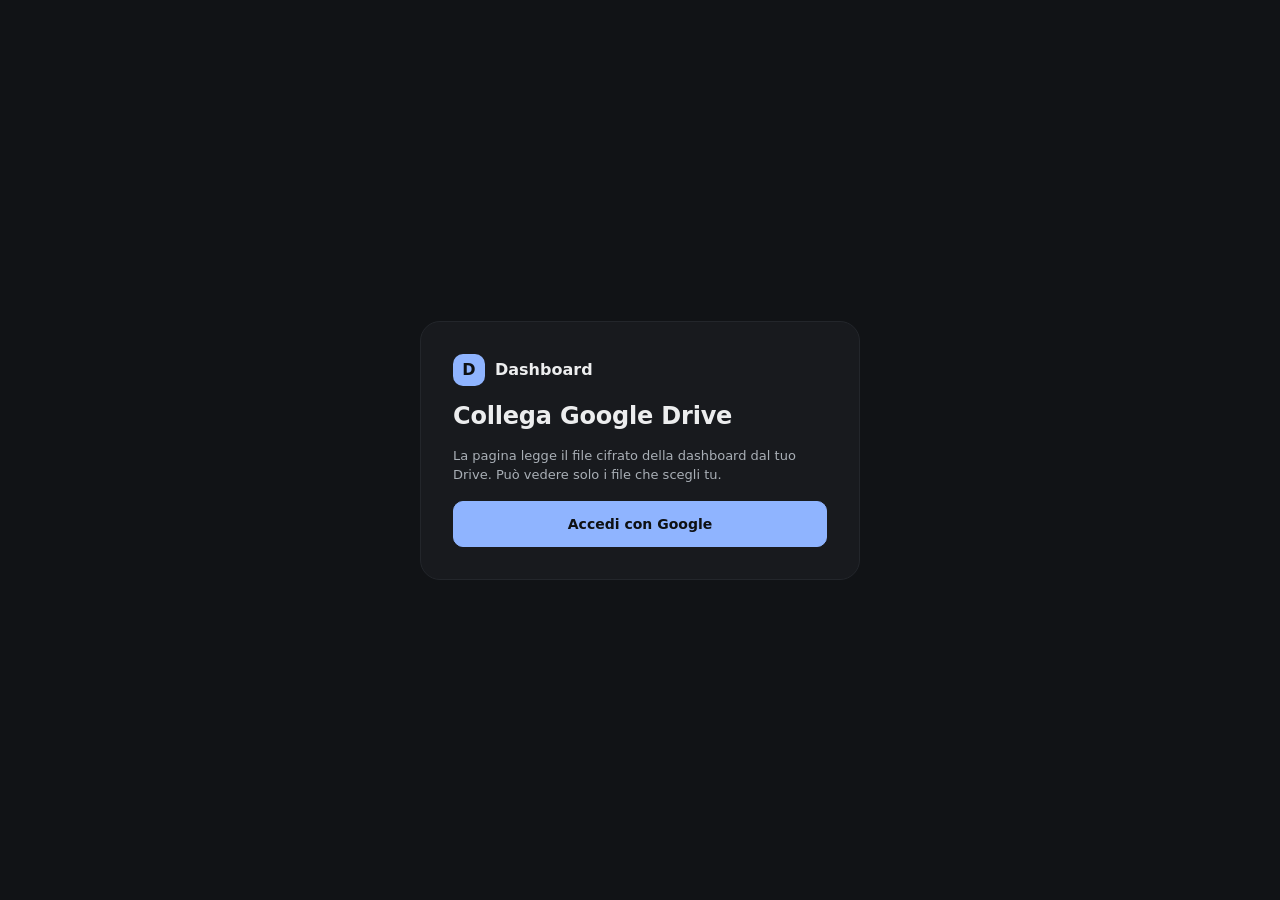
==== commit 7be3ed5d: "Aggiorna la pagina del telefono" ====
--- a/index.html
+++ b/index.html
@@ -1,25 +1,23 @@
-<!doctype html>
-<html lang="it" class="phone">
-<head>
-  <meta charset="utf-8">
-  <!-- Limita da dove la pagina può caricare script e con chi può parlare. apis.google.com e i frame servono al selettore di Drive. -->
-  <meta http-equiv="Content-Security-Policy" content="default-src 'none'; script-src 'self' https://apis.google.com; style-src 'self' 'unsafe-inline'; img-src 'self' data: https://*.googleusercontent.com; font-src 'self' https://fonts.gstatic.com; connect-src 'self' https://www.googleapis.com https://*.googleusercontent.com https://api.open-meteo.com https://geocoding-api.open-meteo.com; frame-src https://docs.google.com https://drive.google.com https://accounts.google.com; manifest-src 'self'; worker-src 'self'; base-uri 'none'; form-action 'self'; object-src 'none'">
-  <meta name="viewport" content="width=device-width, initial-scale=1, viewport-fit=cover">
-  <meta name="theme-color" content="#030b13">
-  <meta name="apple-mobile-web-app-capable" content="yes">
-  <meta name="mobile-web-app-capable" content="yes">
-  <meta name="apple-mobile-web-app-status-bar-style" content="black-translucent">
-  <meta name="apple-mobile-web-app-title" content="Dashboard">
-  <meta name="referrer" content="no-referrer">
-  <link rel="apple-touch-icon" href="./apple-touch-icon.png">
-  <link rel="manifest" href="./manifest.webmanifest">
-  <title>Dashboard</title>-
+<!doctype html>
+<html lang="it" class="phone">
+<head>
+  <meta charset="utf-8">
+  <!-- Limita da dove la pagina può caricare script e con chi può parlare. apis.google.com e i frame servono al selettore di Drive. -->
+  <meta http-equiv="Content-Security-Policy" content="default-src 'none'; script-src 'self' https://apis.google.com; style-src 'self' 'unsafe-inline'; img-src 'self' data: https://*.googleusercontent.com; font-src 'self' https://fonts.gstatic.com; connect-src 'self' https://www.googleapis.com https://*.googleusercontent.com https://api.open-meteo.com https://geocoding-api.open-meteo.com; frame-src https://docs.google.com https://drive.google.com https://accounts.google.com; manifest-src 'self'; worker-src 'self'; base-uri 'none'; form-action 'self'; object-src 'none'">
+  <meta name="viewport" content="width=device-width, initial-scale=1, viewport-fit=cover">
+  <meta name="theme-color" content="#030b13">
+  <meta name="apple-mobile-web-app-capable" content="yes">
+  <meta name="mobile-web-app-capable" content="yes">
+  <meta name="apple-mobile-web-app-status-bar-style" content="black-translucent">
+  <meta name="apple-mobile-web-app-title" content="Dashboard">
+  <meta name="referrer" content="no-referrer">
+  <link rel="apple-touch-icon" href="./apple-touch-icon.png">
+  <link rel="manifest" href="./manifest.webmanifest">
+  <title>Dashboard</title>
   <script type="module" crossorigin src="./assets/index-BPMtimJd.js"></script>
   <link rel="stylesheet" crossorigin href="./assets/index-T1EjPyvN.css">
-</head>
-<body>
-  <div id="app"></div>-
-</body>
-</html>
+</head>
+<body>
+  <div id="app"></div>
+</body>
+</html>
